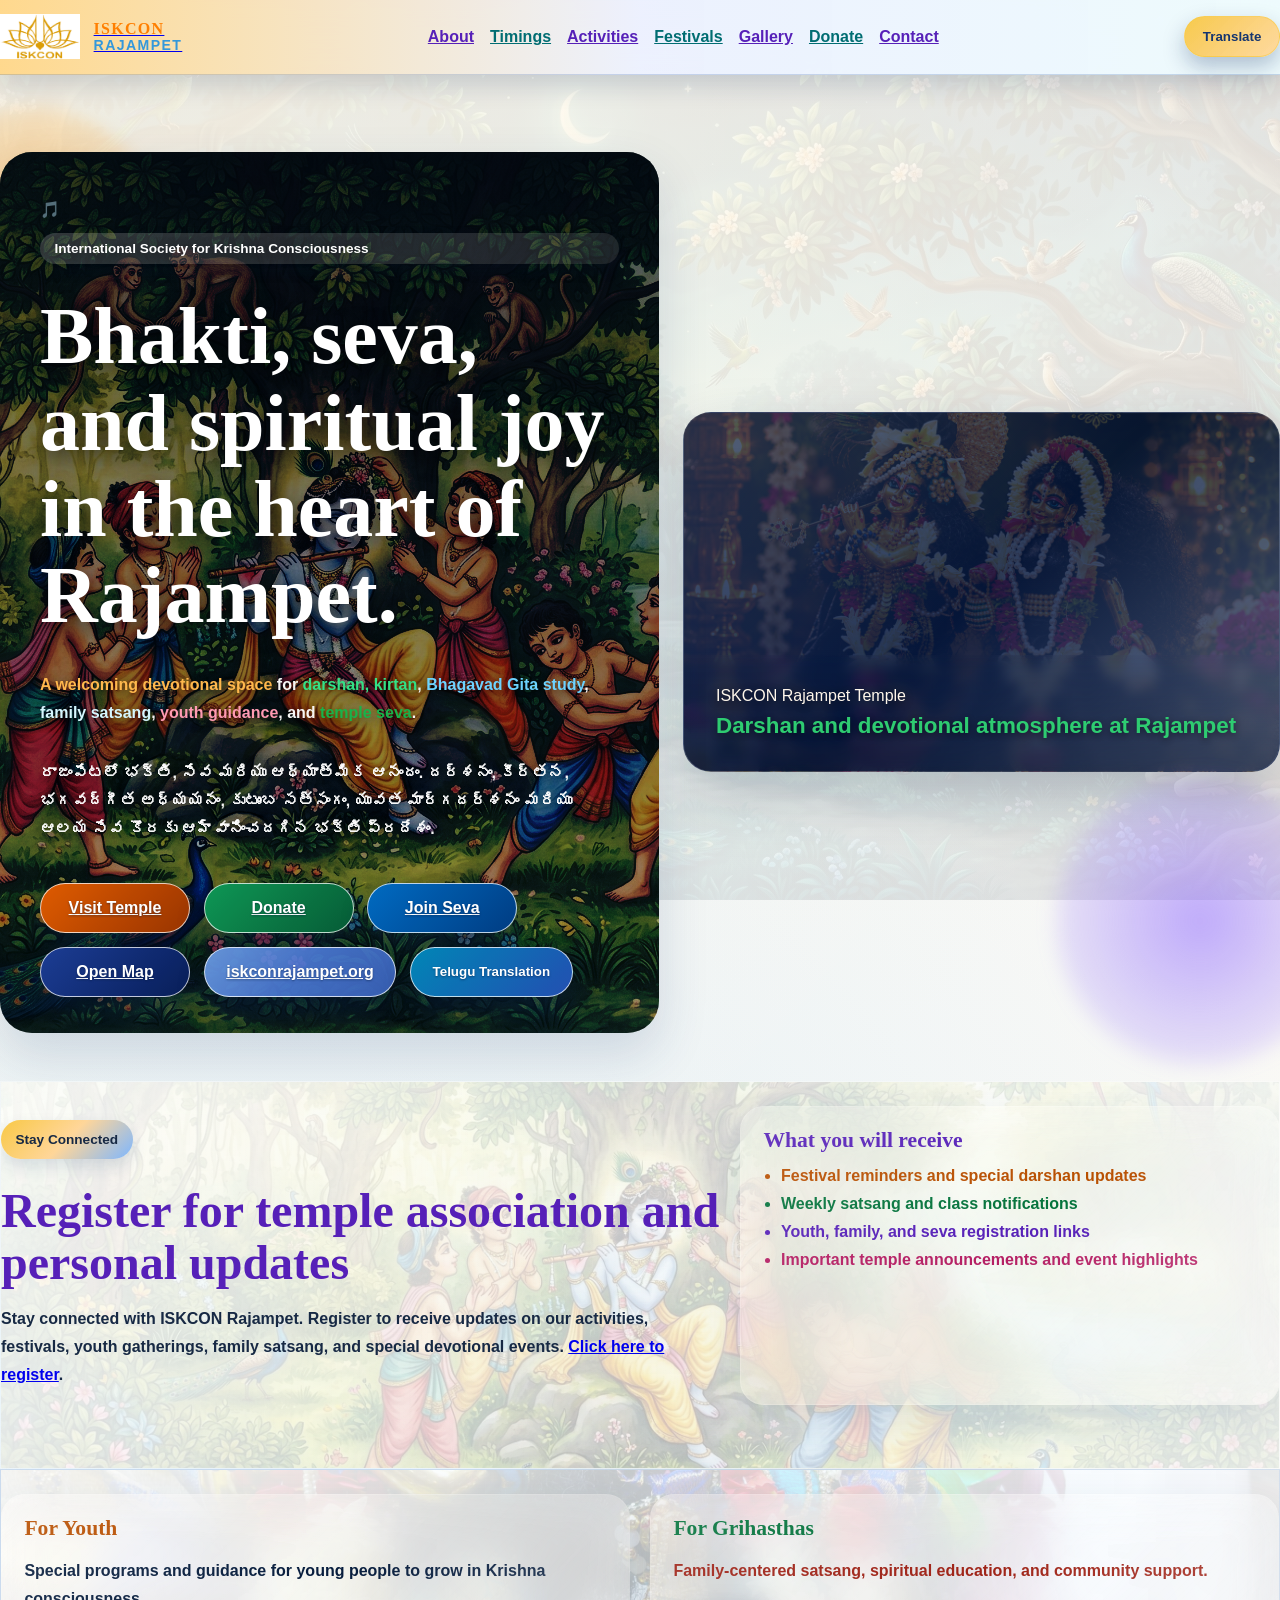
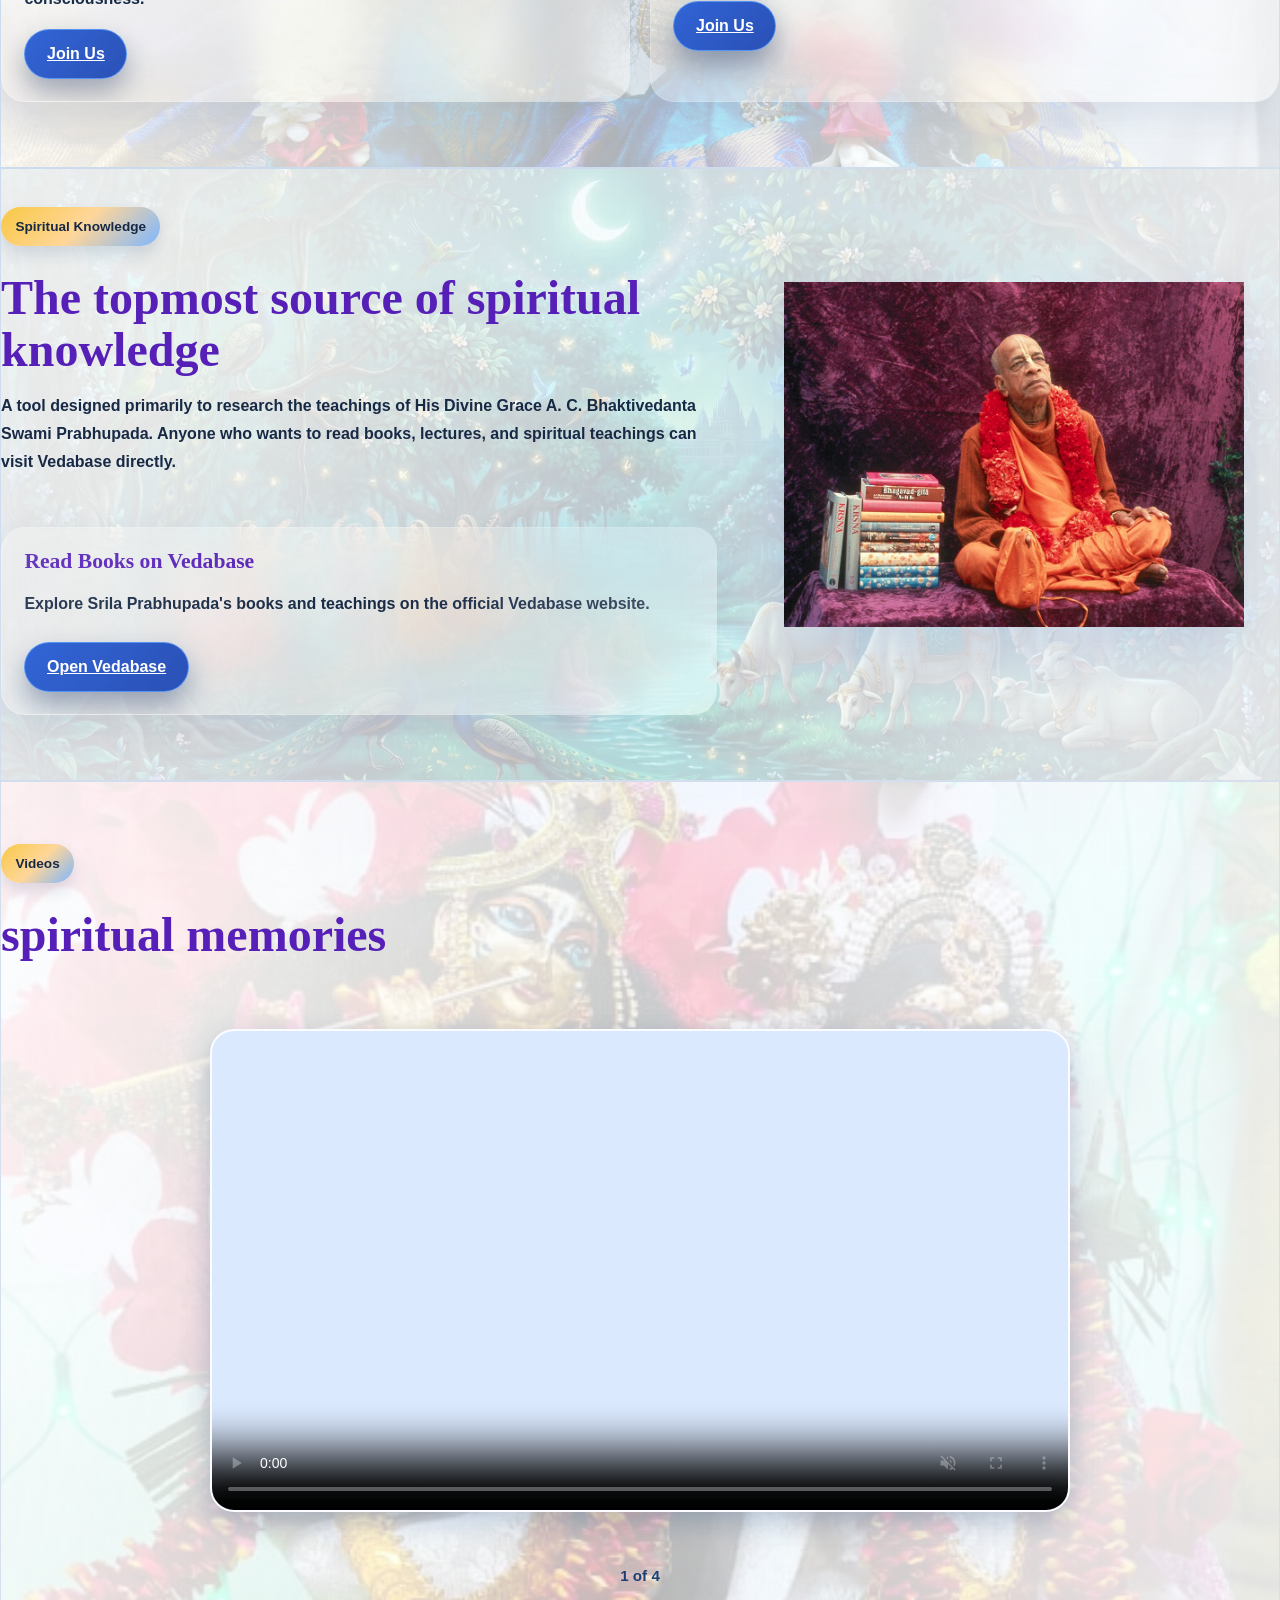
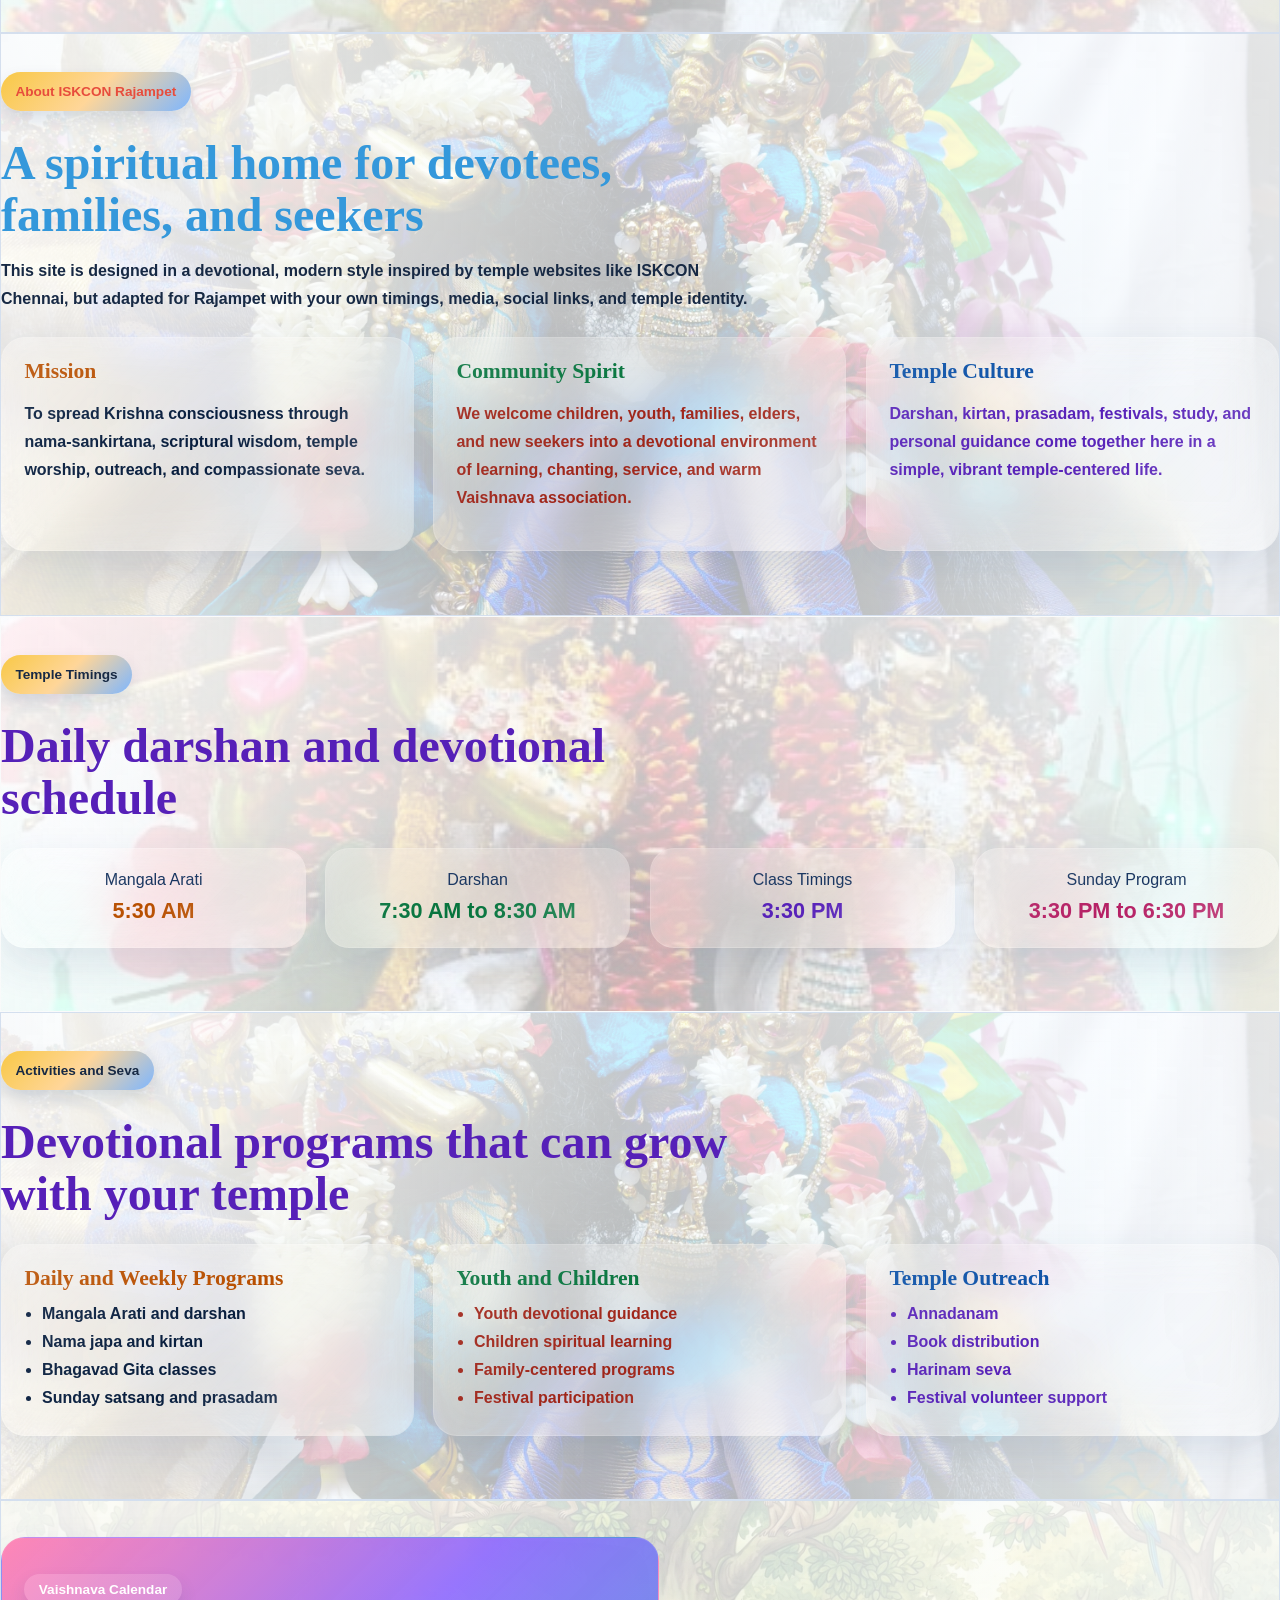
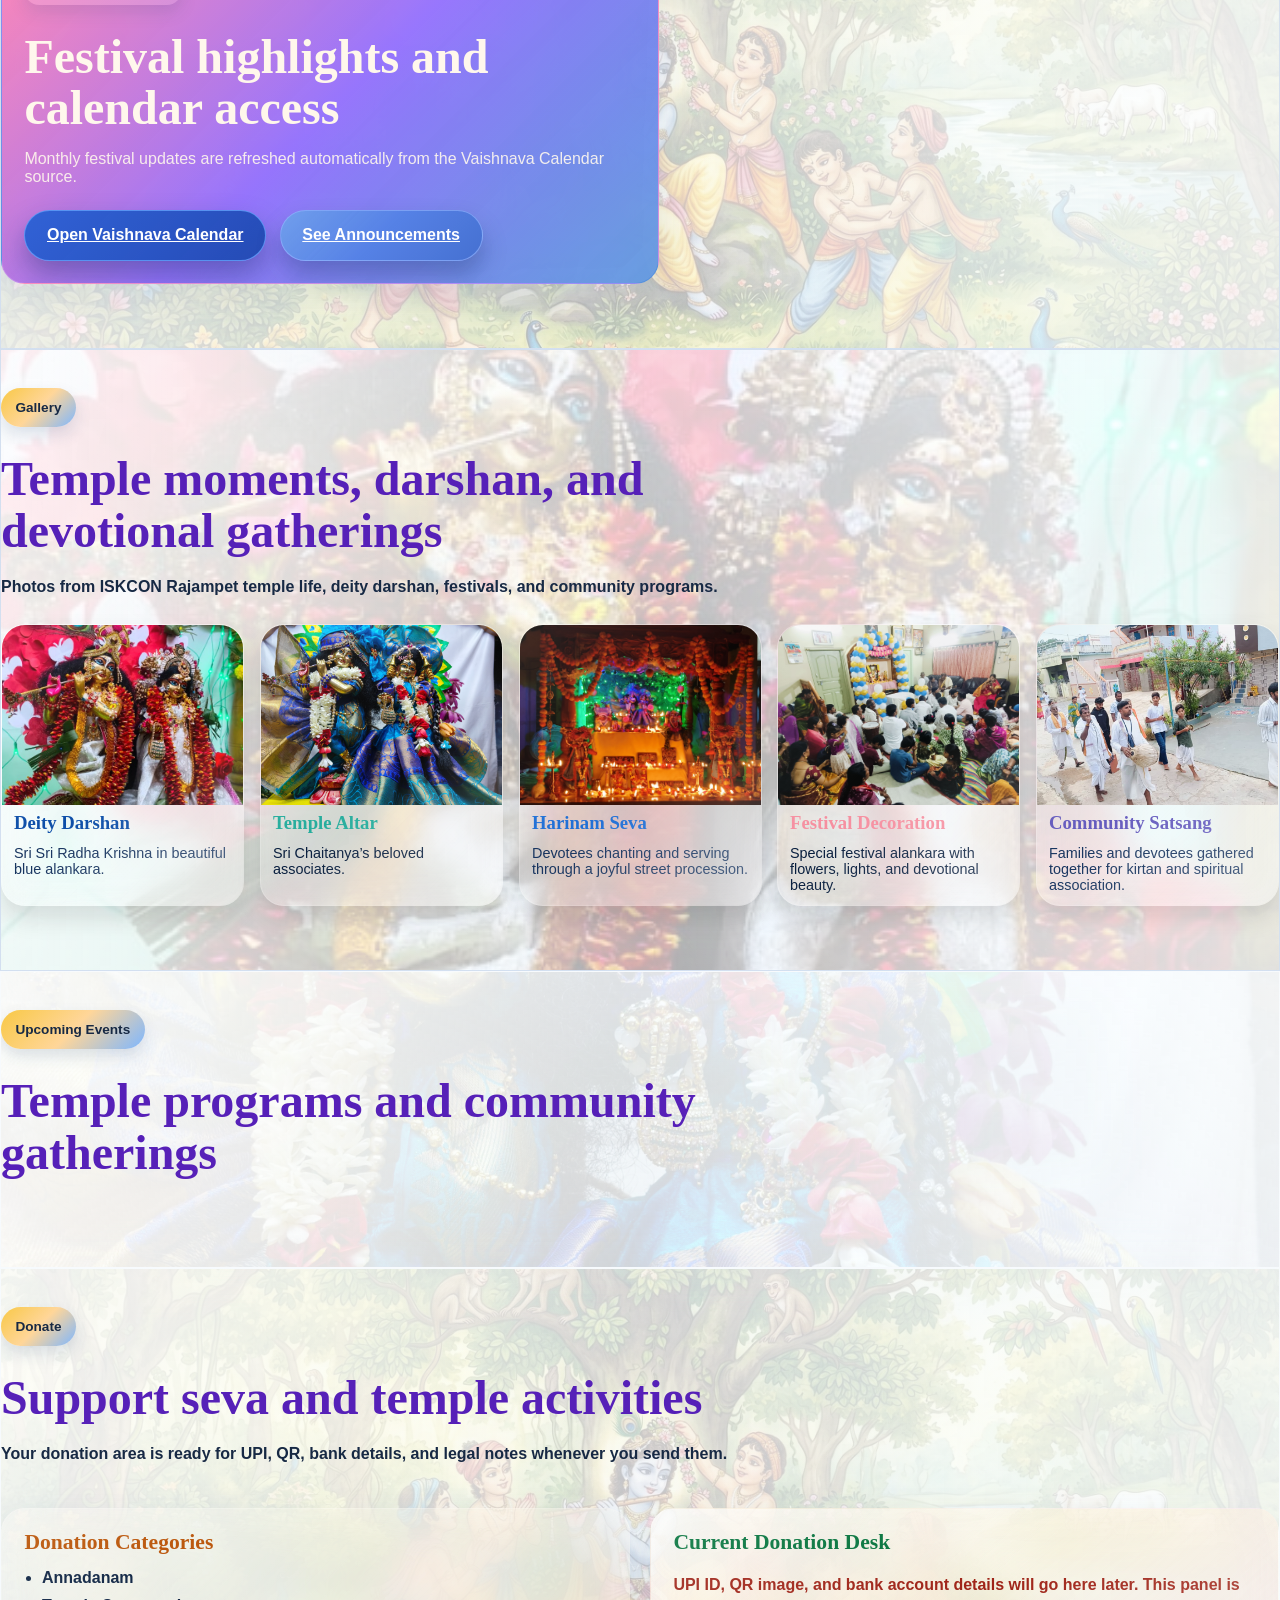
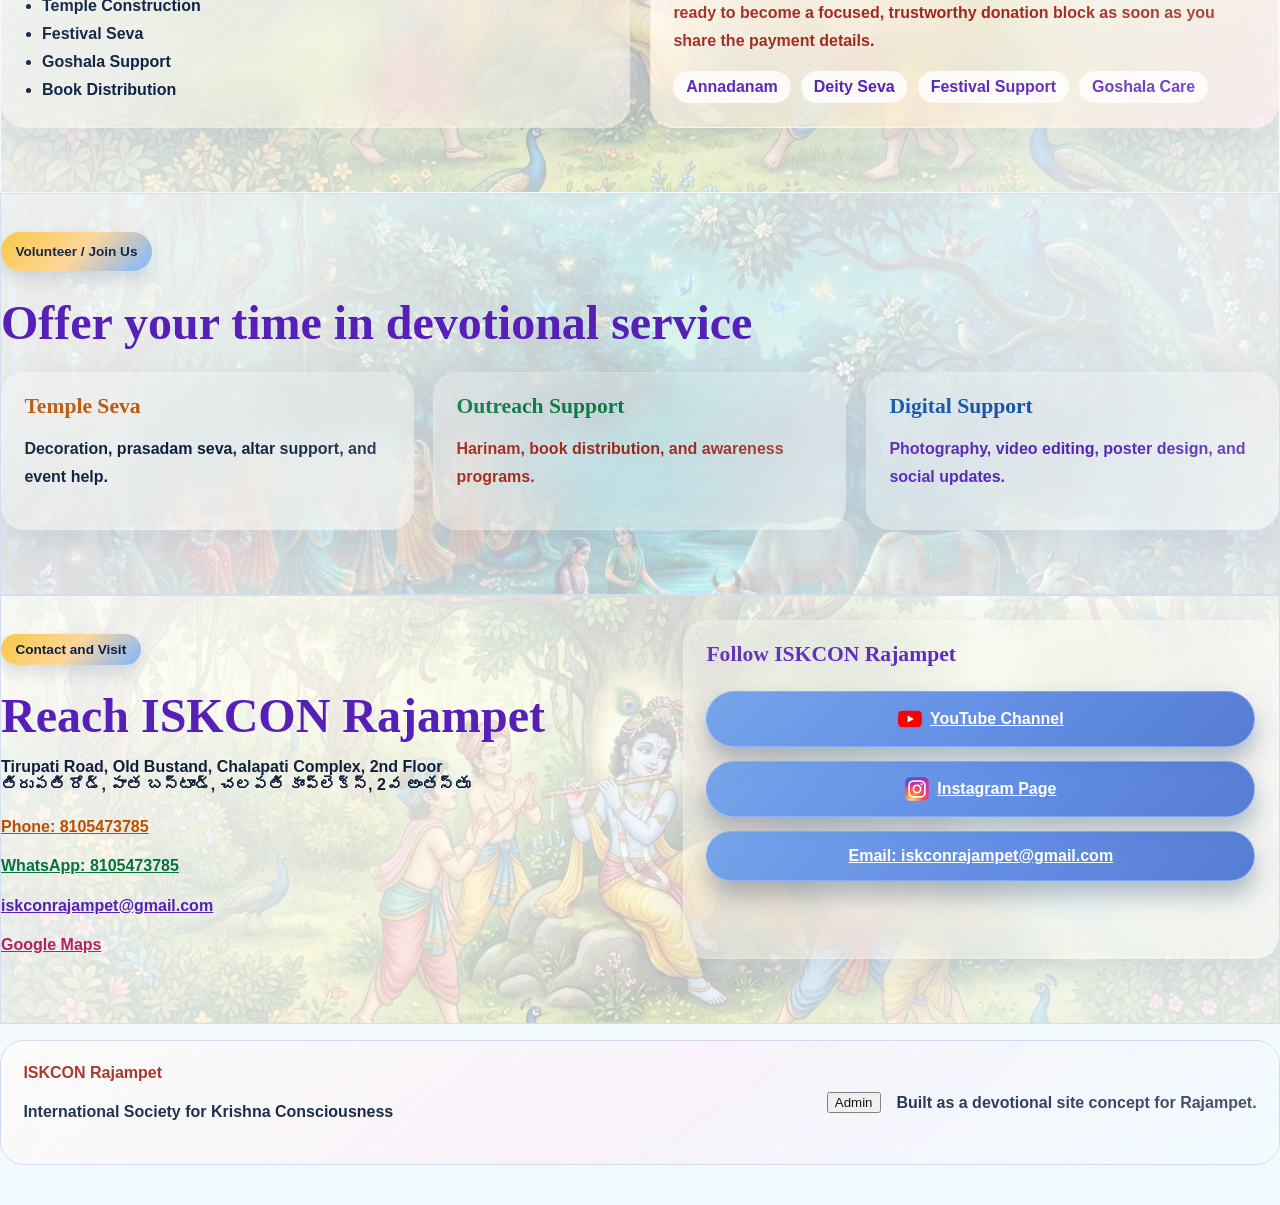
==== main website/index.html @ 334c8426 "Add main website mirror and admin access support" ====
<!DOCTYPE html>
<html lang="en">
  <head>
    <meta charset="UTF-8" />
    <meta name="viewport" content="width=device-width, initial-scale=1.0" />
    <title>ISKCON Rajampet</title>
    <meta
      name="description"
      content="ISKCON Rajampet temple website with timings, activities, festivals, donations, contact information, and Vaishnava Calendar access."
    />
    <link rel="stylesheet" href="assets/css/styles.css?v=20260603-2" />
  </head>
  <body>
    <header class="site-header">
      <div class="container nav-wrap">
        <a class="brand" href="#home" aria-label="ISKCON Rajampet home">
          <img src="assets/images/iskcon-logo.png" alt="ISKCON Rajampet logo" class="brand-logo main-logo" />
          <div class="brand-text">
            <strong class="clr-orange">ISKCON</strong>
            <span class="clr-blue">RAJAMPET</span>
          </div>
        </a>
        <button class="nav-toggle" type="button" data-nav-toggle>Menu</button>
        <nav class="nav-links" data-nav>
          <a href="#about">About</a>
          <a href="#timings">Timings</a>
          <a href="#activities">Activities</a>
          <a href="#festivals">Festivals</a>
          <a href="#gallery">Gallery</a>
          <a href="#donate">Donate</a>
          <a href="#contact">Contact</a>
        </nav>
        <button class="translate-button" type="button" data-translate-te>
          Translate
        </button>
      </div>
    </header>

    <main>
      <section class="hero" id="home">
        <div class="container hero-grid">
          <div class="hero-copy reveal">
            <div class="flute-icon">🎵</div>
            <p class="eyebrow clr-red">International Society for Krishna Consciousness</p>
            <h1 class="color-stack">Bhakti, seva, and spiritual joy in the heart of Rajampet.</h1>
            <p class="lead clr-black">
              <span class="clr-orange">A welcoming devotional space</span> for
              <span class="clr-green">darshan, kirtan</span>,
              <span class="clr-blue">Bhagavad Gita study</span>,
              <span class="clr-navy">family satsang</span>,
              <span class="clr-pink">youth guidance</span>, and
              <span class="clr-darkgreen">temple seva</span>.
            </p>
            <p class="lead telugu clr-rose">
              రాజంపేటలో భక్తి, సేవ మరియు ఆధ్యాత్మిక ఆనందం.
              దర్శనం, కీర్తన, భగవద్గీత అధ్యయనం, కుటుంబ సత్సంగం, యువత మార్గదర్శనం మరియు ఆలయ సేవ కొరకు ఆహ్వానించదగిన భక్తి ప్రదేశం.
            </p>
            <div class="actions">
              <a class="button primary" href="#contact">Visit Temple</a>
              <a class="button secondary" href="#donate">Donate</a>
              <a class="button secondary" href="#volunteer">Join Seva</a>
              <a class="button secondary" href="https://maps.app.goo.gl/GRNGwxrHqW1i2C7k7" target="_blank" rel="noreferrer">Open Map</a>
              <a class="button secondary" href="https://iskconrajampet.org" target="_blank" rel="noreferrer">iskconrajampet.org</a>
              <button class="button secondary translate-hero-button" type="button" data-translate-te>
                Telugu Translation
              </button>
            </div>
          </div>
          <div class="hero-card reveal delay-1">
            <div class="hero-card-inner">
              <span>ISKCON Rajampet Temple</span>
              <strong class="clr-green">Darshan and devotional atmosphere at Rajampet</strong>
            </div>
          </div>
        </div>
      </section>

      <section class="section alt registration-section">
        <div class="container">
          <div class="registration-layout">
            <div class="section-heading reveal">
              <p class="eyebrow">Stay Connected</p>
              <h2>Register for temple association and personal updates</h2>
              <p>
                Stay connected with ISKCON Rajampet. Register to receive updates on our activities, festivals,
                youth gatherings, family satsang, and special devotional events.
                <a href="https://docs.google.com/forms/d/e/1FAIpQLSdWxZJ-g_g_g_g_g_g_g_g_g_g_g_g_g_g_g_g_g_g_g_g/viewform?usp=sf_link" target="_blank" rel="noreferrer">Click here to register</a>.
              </p>
            </div>
            <aside class="registration-panel card reveal delay-1">
              <h3>What you will receive</h3>
              <ul>
                <li>Festival reminders and special darshan updates</li>
                <li>Weekly satsang and class notifications</li>
                <li>Youth, family, and seva registration links</li>
                <li>Important temple announcements and event highlights</li>
              </ul>
            </aside>
          </div>
        </div>
      </section>

      <section class="section">
        <div class="container">
            <div class="cards two">
                <article class="card reveal">
                    <h3>For Youth</h3>
                    <p>Special programs and guidance for young people to grow in Krishna consciousness.</p>
                    <a href="https://docs.google.com/forms/d/e/1FAIpQLSdyNgrSCRxX6-cumrYdwluP10CGBvKU4TMnOJscQjFMb4w7Hg/viewform?usp=publish-editor" target="_blank" class="button primary">Join Us</a>
                </article>
                <article class="card reveal delay-1">
                    <h3>For Grihasthas</h3>
                    <p>Family-centered satsang, spiritual education, and community support.</p>
                    <a href="https://docs.google.com/forms/d/e/1FAIpQLSeoOUCzd02jRL9AIiHttqrHLIoYwqK-Ep0c-cY3yIpdl51WVw/viewform" target="_blank" class="button primary">Join Us</a>
                </article>
            </div>
        </div>
      </section>

      <section class="section scripture-section" id="scriptures">
        <div class="container">
          <div class="scripture-content">
            <div class="scripture-copy">
              <div class="section-intro section-intro-scripture scripture-layout">
                <div class="section-heading reveal">
                  <p class="eyebrow">Spiritual Knowledge</p>
                  <h2>The topmost source of spiritual knowledge</h2>
                  <p>
                    A tool designed primarily to research the teachings of His Divine Grace
                    A. C. Bhaktivedanta Swami Prabhupada. Anyone who wants to read books,
                    lectures, and spiritual teachings can visit Vedabase directly.
                  </p>
                </div>
              </div>

              <article class="card scripture-card reveal delay-1">
                <h3>Read Books on Vedabase</h3>
                <p>
                  Explore Srila Prabhupada's books and teachings on the official Vedabase website.
                </p>
                <div class="actions">
                  <a
                    class="button primary"
                    href="https://vedabase.io/en/"
                    target="_blank"
                    rel="noreferrer"
                  >
                    Open Vedabase
                  </a>
                </div>
              </article>
            </div>

            <div class="scripture-visual reveal delay-1">
              <div class="scripture-image-frame">
                <img
                  src="assets/images/vedabase.webp"
                  alt="Vedabase books and teachings"
                  class="scripture-image"
                />
              </div>
            </div>
          </div>
        </div>
      </section>

      <section class="section" id="video-gallery">
        <div class="container">
          <div class="section-intro section-intro-video">
            <div class="section-heading reveal">
              <p class="eyebrow">Videos</p>
              <h2>spiritual memories</h2>
            </div>
          </div>
          <div class="video-gallery-layout">
            <div class="video-player-container">
              <video id="main-video" controls muted playsinline preload="auto" poster="assets/images/video-poster.jpg">
                <source src="assets/videos/iskcon%201.mp4" type="video/mp4">
                Your browser does not support the video tag.
              </video>
              <div class="video-play-hint">Tap to play</div>
            </div>
            <div class="video-controls">
              <div class="video-dots-container"></div>
              <div class="video-status" id="video-status">1 of 4</div>
            </div>
          </div>
        </div>
      </section>

      <section class="section" id="about">
        <div class="container">
          <div class="section-heading reveal">
            <p class="eyebrow clr-red">About ISKCON Rajampet</p>
            <h2 class="clr-blue">A spiritual home for devotees, families, and seekers</h2>
            <p>
              This site is designed in a devotional, modern style inspired by temple websites like ISKCON Chennai,
              but adapted for Rajampet with your own timings, media, social links, and temple identity.
            </p>
          </div>
          <div class="cards three">
            <article class="card reveal">
              <h3>Mission</h3>
              <p>
                To spread Krishna consciousness through nama-sankirtana, scriptural wisdom, temple worship,
                outreach, and compassionate seva.
              </p>
            </article>
            <article class="card reveal delay-1">
              <h3>Community Spirit</h3>
              <p>
                We welcome children, youth, families, elders, and new seekers into a devotional environment of learning,
                chanting, service, and warm Vaishnava association.
              </p>
            </article>
            <article class="card reveal delay-2">
              <h3>Temple Culture</h3>
              <p>
                Darshan, kirtan, prasadam, festivals, study, and personal guidance come together here in a simple,
                vibrant temple-centered life.
              </p>
            </article>
          </div>
        </div>
      </section>

      <section class="section alt" id="timings">
        <div class="container">
          <div class="section-heading reveal">
            <p class="eyebrow">Temple Timings</p>
            <h2>Daily darshan and devotional schedule</h2>
          </div>
          <div class="cards four">
            <article class="card stat reveal">
              <span>Mangala Arati</span>
              <strong>5:30 AM</strong>
            </article>
            <article class="card stat reveal delay-1">
              <span>Darshan</span>
              <strong>7:30 AM to 8:30 AM</strong>
            </article>
            <article class="card stat reveal delay-2">
              <span>Class Timings</span>
              <strong>3:30 PM</strong>
            </article>
            <article class="card stat reveal delay-3">
              <span>Sunday Program</span>
              <strong>3:30 PM to 6:30 PM</strong>
            </article>
          </div>
        </div>
      </section>

      <section class="section" id="activities">
        <div class="container">
          <div class="section-heading reveal">
            <p class="eyebrow">Activities and Seva</p>
            <h2>Devotional programs that can grow with your temple</h2>
          </div>
          <div class="cards three">
            <article class="card reveal">
              <h3>Daily and Weekly Programs</h3>
              <ul>
                <li>Mangala Arati and darshan</li>
                <li>Nama japa and kirtan</li>
                <li>Bhagavad Gita classes</li>
                <li>Sunday satsang and prasadam</li>
              </ul>
            </article>
            <article class="card reveal delay-1">
              <h3>Youth and Children</h3>
              <ul>
                <li>Youth devotional guidance</li>
                <li>Children spiritual learning</li>
                <li>Family-centered programs</li>
                <li>Festival participation</li>
              </ul>
            </article>
            <article class="card reveal delay-2">
              <h3>Temple Outreach</h3>
              <ul>
                <li>Annadanam</li>
                <li>Book distribution</li>
                <li>Harinam seva</li>
                <li>Festival volunteer support</li>
              </ul>
            </article>
          </div>
        </div>
      </section>

      <section class="section calendar-section" id="festivals">
        <div class="container split">
          <div class="calendar-callout reveal">
            <p class="eyebrow">Vaishnava Calendar</p>
            <h2>Festival highlights and calendar access</h2>
            <p>
              Monthly festival updates are refreshed automatically from the Vaishnava Calendar source.
            </p>
            <div class="actions">
              <a class="button primary" href="https://www.vaisnavacalendar.info/calendar-file-downloads/ics-ical-calendar-files-2026" target="_blank" rel="noreferrer" data-calendar-source>Open Vaishnava Calendar</a>
              <a class="button secondary" href="#announcements">See Announcements</a>
            </div>
          </div>
          <div class="festival-list" data-festival-list></div>
        </div>
      </section>

      <section class="section" id="gallery">
        <div class="container">
          <div class="section-heading reveal">
            <p class="eyebrow">Gallery</p>
            <h2>Temple moments, darshan, and devotional gatherings</h2>
            <p>Photos from ISKCON Rajampet temple life, deity darshan, festivals, and community programs.</p>
          </div>
          <div class="photo-grid" id="gallery-grid">
            <article class="photo-card reveal">
              <img src="assets/images/deity1.jpg.jpeg" alt="Radha Krishna deity darshan at ISKCON Rajampet" />
              <h3 style="color: var(--primary);">Deity Darshan</h3>
              <p style="color: var(--muted);">Sri Sri Radha Krishna in beautiful blue alankara.</p>
            </article>
            <article class="photo-card reveal delay-1">
              <img src="assets/images/temple2.jpg.jpg" alt="Decorated temple altar at ISKCON Rajampet" />
              <h3 style="color: var(--green);">Temple Altar</h3>
              <p style="color: var(--text);">Sri Chaitanya’s beloved associates.</p>
            </article>
            <article class="photo-card reveal delay-2">
              <img src="assets/images/temple1.jpg.jpg" alt="Harinam procession through the streets near the temple" />
              <h3 style="color: var(--blue);">Harinam Seva</h3>
              <p style="color: var(--muted);">Devotees chanting and serving through a joyful street procession.</p>
            </article>
            <article class="photo-card reveal delay-3">
              <img src="assets/images/festival1.jpg.jpeg" alt="Festival deity decoration at ISKCON Rajampet" />
              <h3 style="color: var(--pink);">Festival Decoration</h3>
              <p style="color: var(--text);">Special festival alankara with flowers, lights, and devotional beauty.</p>
            </article>
            <article class="photo-card reveal delay-4">
              <img src="assets/images/festival2.jpg.jpeg" alt="Devotional gathering and satsang program at ISKCON Rajampet" />
              <h3 style="color: var(--purple);">Community Satsang</h3>
              <p style="color: var(--muted);">Families and devotees gathered together for kirtan and spiritual association.</p>
            </article>
          </div>
        </div>
      </section>

      <section class="section alt" id="events">
        <div class="container">
          <div class="section-heading reveal">
            <p class="eyebrow">Upcoming Events</p>
            <h2>Temple programs and community gatherings</h2>
          </div>
          <div class="cards three" id="events-list"></div>
        </div>
      </section>

      <section class="section alt" id="donate">
        <div class="container">
          <div class="section-intro section-intro-donate">
            <div class="section-heading reveal">
              <p class="eyebrow">Donate</p>
              <h2>Support seva and temple activities</h2>
              <p>Your donation area is ready for UPI, QR, bank details, and legal notes whenever you send them.</p>
            </div>
          </div>
          <div class="cards two">
            <article class="card reveal">
              <h3>Donation Categories</h3>
              <ul>
                <li>Annadanam</li>
                <li>Temple Construction</li>
                <li>Festival Seva</li>
                <li>Goshala Support</li>
                <li>Book Distribution</li>
              </ul>
            </article>
            <article class="card donation-feature reveal delay-1">
              <h3>Current Donation Desk</h3>
              <p>
                UPI ID, QR image, and bank account details will go here later. This panel is ready to become a focused,
                trustworthy donation block as soon as you share the payment details.
              </p>
              <div class="donation-tags">
                <span>Annadanam</span>
                <span>Deity Seva</span>
                <span>Festival Support</span>
                <span>Goshala Care</span>
              </div>
            </article>
          </div>
        </div>
      </section>

      <section class="section" id="volunteer">
        <div class="container">
          <div class="section-heading reveal">
            <p class="eyebrow">Volunteer / Join Us</p>
            <h2>Offer your time in devotional service</h2>
          </div>
          <div class="cards three">
            <article class="card reveal">
              <h3>Temple Seva</h3>
              <p>Decoration, prasadam seva, altar support, and event help.</p>
            </article>
            <article class="card reveal delay-1">
              <h3>Outreach Support</h3>
              <p>Harinam, book distribution, and awareness programs.</p>
            </article>
            <article class="card reveal delay-2">
              <h3>Digital Support</h3>
              <p>Photography, video editing, poster design, and social updates.</p>
            </article>
          </div>
        </div>
      </section>

      <!-- Upcoming event section removed as requested -->

      <section class="section contact-section" id="contact">
        <div class="container split contact-grid">
          <div class="reveal">
            <p class="eyebrow">Contact and Visit</p>
            <h2>Reach ISKCON Rajampet</h2>
            <p>
              <strong>Tirupati Road, Old Bustand, Chalapati Complex, 2nd Floor</strong><br />
              <strong>తిరుపతి రోడ్, పాత బస్టాండ్, చలపతి కాంప్లెక్స్, 2వ అంతస్తు</strong>
            </p>
            <div class="contact-list">
              <a href="tel:8105473785"><strong>Phone: 8105473785</strong></a>
              <a href="https://wa.me/918105473785" target="_blank" rel="noreferrer"><strong>WhatsApp: 8105473785</strong></a>
              <a href="mailto:iskconrajampet@gmail.com"><strong>iskconrajampet@gmail.com</strong></a>
              <a href="https://maps.app.goo.gl/GRNGwxrHqW1i2C7k7" target="_blank" rel="noreferrer"><strong>Google Maps</strong></a>
            </div>
          </div>
          <div class="card social-card reveal delay-1">
            <h3>Follow ISKCON Rajampet</h3>
            <div class="actions stacked">
              <a class="button secondary" href="https://youtube.com/@iskconrajampet?si=tsA4ptAwf8HAzk5S" target="_blank" rel="noreferrer"><img src="assets/images/youtube-logo.svg" alt="YouTube" class="social-icon">YouTube Channel</a>
              <a class="button secondary" href="https://www.instagram.com/iskconrajampet?utm_source=ig_web_button_share_sheet&amp;igsh=ZDNlZDc0MzIxNw==" target="_blank" rel="noreferrer"><img src="assets/images/instagram-logo.svg" alt="Instagram" class="social-icon">Instagram Page</a>
              <a class="button secondary" href="mailto:iskconrajampet@gmail.com">Email: iskconrajampet@gmail.com</a>
            </div>
          </div>
        </div>
      </section>
    </main>

    <footer class="site-footer">
      <div class="container footer-wrap">
        <div>
          <strong>ISKCON Rajampet</strong>
          <p>International Society for Krishna Consciousness</p>
        </div>
        <div class="footer-actions">
          <button id="admin-button" class="footer-admin-button" type="button" aria-label="Admin access">Admin</button>
          <p>Built as a devotional site concept for Rajampet. <span data-year></span></p>
        </div>
      </div>
    </footer>

    <audio id="spiritual-audio" autoplay loop preload="auto">
      <source src="audio/CD_02-4__Hare_Krsna_Maha_Mantra.mp3" type="audio/mpeg" />
    </audio>

    <script src="assets/js/main.js?v=20260528-2" type="module"></script>
    <script src="assets/js/admin-content.js" type="module"></script>
    <script src="assets/js/footer-admin.js"></script>
  </body>
</html>
---- main website/assets/css/styles.css ----
:root {
  --bg: #f5fbff;
  --surface: rgba(255, 255, 255, 0.66);
  --surface-strong: rgba(255, 255, 255, 0.74);
  --text: #071d3d;
  --muted: #17345f;
  --primary: #0d4ea8;
  --primary-dark: #072f70;
  --gold: #f8c845;
  --green: #26ad9d;
  --purple: #655bbe;
  --pink: #f68fa0;
  --blue: #1f6fd6;
  --border: rgba(13, 78, 168, 0.16);
  --shadow: 0 16px 40px rgba(31, 64, 116, 0.12);
  --radius: 24px;
  --content: 1180px;
  --text-orange: #b84f00;
  --text-green: #04733c;
  --text-red: #9f2418;
  --text-blue: #064da5;
  --text-navy: #071d3d;
  --text-pink: #b51f64;
  --text-purple: #5620b8;
  --text-teal: #006d72;
  --sunrise: #7db6ff;
  --lotus: #6fa8ff;
  --sky: #0a99ff;
  --lime: #7be495;
  --violet: #8f6bff;
  --amber: #ffd166;
  --vrindavan-night: url("../images/deity1.jpg.jpeg");
  --vrindavan-river: url("../images/krsna with gopas.jpg");
  --vrindavan-rasika: url("../images/cows and gopis.jpg");
  --vrindavan-day: url("../images/temple2.jpg.jpg");
  --vrindavan-forest: url("../images/cows and peacocks.jpg");
  --bg-lotus: url("../images/cows and gopis.jpg");
  --bg-feather: url("../images/cows and peacocks.jpg");
  --bg-krishna: url("../images/krsna with gopas.jpg");
  --bg-peacock: url("../images/night theme.jpg");
  --bg-monkeys: url("../images/temple1.jpg.jpg");
}

* {
  box-sizing: border-box;
}

html {
  scroll-behavior: smooth;
}

body {
  position: relative;
  margin: 0;
  color: #10203f;
  font-family: "Segoe UI", Tahoma, Geneva, Verdana, sans-serif;
  background:
    radial-gradient(circle at top left, rgba(255, 247, 225, 0.48), transparent 18%),
    radial-gradient(circle at 20% 20%, rgba(142, 204, 255, 0.26), transparent 20%),
    linear-gradient(180deg, rgba(255, 250, 242, 0.88), rgba(241, 249, 255, 0.92)),
    var(--bg-krishna) 68% 20% / 40% no-repeat,
    var(--bg-feather) 16% 72% / 28% no-repeat,
    var(--bg-lotus) 82% 78% / 24% no-repeat,
    var(--bg-peacock) center top / cover fixed no-repeat;
  background-color: #f4f9ff;
  animation: pageGlow 18s ease-in-out infinite alternate;
}

.site-header {
  position: sticky;
  top: 0;
  z-index: 100;
  backdrop-filter: blur(16px);
  background: linear-gradient(90deg, rgba(255, 215, 138, 0.96), rgba(236, 241, 255, 0.96), rgba(238, 252, 255, 0.94));
  border-bottom: 1px solid rgba(53, 96, 169, 0.22);
  box-shadow: 0 10px 24px rgba(11, 38, 89, 0.16);
}

.site-header .brand-text strong,
.site-header .brand-text span {
  font-weight: 900;
}

.nav-links a {
  color: var(--text-navy);
}

.nav-links a:hover,
.nav-links a:focus-visible {
  color: var(--text-orange);
}


.nav-wrap {
  display: flex;
  align-items: center;
  justify-content: space-between;
  gap: 1rem;
  padding: 0.9rem 0;
}

.translate-button {
  border: 1px solid rgba(248, 201, 62, 0.55);
  border-radius: 999px;
  padding: 0.75rem 1.1rem;
  background: linear-gradient(135deg, rgba(248, 200, 69, 0.96), rgba(255, 214, 153, 0.92));
  color: #15356f;
  font-weight: 800;
  cursor: pointer;
  box-shadow: 0 10px 22px rgba(11, 38, 89, 0.28);
  transition: transform 180ms ease, box-shadow 180ms ease;
}

.translate-button:hover,
.translate-button:focus-visible {
  transform: translateY(-2px);
  box-shadow: 0 14px 28px rgba(11, 38, 89, 0.36);
}

.translate-hero-button {
  border: 0;
  cursor: pointer;
}

.brand {
  display: flex;
  align-items: center;
  gap: 0.85rem;
}

.brand-logo {
  width: 100px;
  height: 100px;
  object-fit: contain;
  animation: logoFloat 5s ease-in-out infinite;
}

.social-icon {
  width: 24px;
  height: 24px;
  margin-right: 8px;
  vertical-align: middle;
}

.clr-orange { color: #ff7f00 !important; }
.clr-green { color: #2ecc71 !important; }
.clr-red { color: #e74c3c !important; }
.clr-blue { color: #3498db !important; }
.clr-navy { color: #2c3e50 !important; }
.clr-pink { color: #ff6b81 !important; }
.clr-black { color: #122b3b !important; }
.clr-rose { color: #be5a7b !important; }
.clr-darkgreen { color: #096a3f !important; }

/* alternate row style for mixed text color usage */
.color-stack span:nth-child(1) { color: #ff7f00; }
.color-stack span:nth-child(2) { color: #2ecc71; }
.color-stack span:nth-child(3) { color: #e74c3c; }
.color-stack span:nth-child(4) { color: #3498db; }
.color-stack span:nth-child(5) { color: #2c3e50; }
.color-stack span:nth-child(6) { color: #ff6b81; }
.color-stack span:nth-child(7) { color: #122b3b; }
.color-stack span:nth-child(8) { color: #be5a7b; }
.color-stack span:nth-child(9) { color: #096a3f; }

.brand-text {
  display: flex;
  flex-direction: column;
  align-items: flex-start;
  line-height: 1.05;
}

.brand-text strong,
.brand-text span {
  display: block;
}

.brand-text strong {
  font-family: Georgia, "Times New Roman", serif;
  font-size: 1.05rem;
  font-weight: 900;
  letter-spacing: 0.08em;
}

.brand-text span {
  font-size: 0.88rem;
  color: var(--muted);
  font-weight: 900;
  letter-spacing: 0.1em;
}

.brand strong {
  font-family: Georgia, "Times New Roman", serif;
  letter-spacing: 0.08em;
  font-size: 1rem;
}

.brand span,
.nav-links a,
.section-heading p,
.lead,
.card p,
.card li,
.contact-list a,
.site-footer p {
  color: var(--muted);
}

.nav-toggle {
  display: none;
  border: 0;
  border-radius: 999px;
  padding: 0.7rem 1rem;
  background: var(--primary);
  color: white;
  font-weight: 700;
}

.nav-links {
  display: flex;
  gap: 1rem;
  align-items: center;
  flex-wrap: wrap;
}

.nav-links a {
  font-weight: 800;
  position: relative;
  transition: transform 180ms ease, color 180ms ease;
}

.nav-links a::after {
  content: "";
  position: absolute;
  left: 0;
  bottom: -0.35rem;
  width: 100%;
  height: 3px;
  border-radius: 999px;
  background: linear-gradient(90deg, var(--sunrise), var(--lotus), var(--sky));
  transform: scaleX(0);
  transform-origin: left center;
  transition: transform 220ms ease;
}

.nav-links a:hover::after,
.nav-links a:focus-visible::after {
  transform: scaleX(1);
}

.hero {
  padding: 4.8rem 0 3rem;
  position: relative;
  overflow: hidden;
}

.hero::before {
  content: "";
  position: absolute;
  inset: 2rem auto auto -6rem;
  width: 16rem;
  height: 16rem;
  border-radius: 50%;
  background: radial-gradient(circle, rgba(255, 179, 71, 0.65), rgba(255, 179, 71, 0));
  filter: blur(8px);
  animation: driftBlob 18s ease-in-out infinite;
  pointer-events: none;
}

.hero::after {
  content: "";
  position: absolute;
  right: -4rem;
  bottom: 1rem;
  width: 18rem;
  height: 18rem;
  border-radius: 50%;
  background: radial-gradient(circle, rgba(143, 107, 255, 0.55), rgba(143, 107, 255, 0));
  filter: blur(10px);
  animation: driftBlobReverse 20s ease-in-out infinite;
  pointer-events: none;
}

.hero-grid,
.split {
  display: grid;
  grid-template-columns: 1.05fr 0.95fr;
  gap: 1.5rem;
  align-items: center;
}

.hero-grid {
  position: relative;
}

.hero-copy {
  position: relative;
  z-index: 2;
  min-height: 620px;
  padding: 3rem 2.5rem 2.25rem;
  display: flex;
  flex-direction: column;
  justify-content: flex-start;
  border-radius: 32px;
  overflow: hidden;
  background:
    linear-gradient(180deg, rgba(6, 20, 44, 0.92), rgba(7, 28, 62, 0.88)),
    var(--vrindavan-river) center/cover no-repeat;
  background-blend-mode: overlay, normal;
  color: #fdfcff;
  box-shadow: 0 22px 50px rgba(31, 64, 116, 0.16);
}

.hero-copy::before {
  content: "";
  position: absolute;
  inset: 0;
  /* stronger dark overlay to improve text contrast over busy deity image */
  background:
    linear-gradient(180deg, rgba(2,8,18,0.62), rgba(2,8,18,0.36)),
    radial-gradient(circle at top, rgba(0,0,0,0.18), transparent 46%);
  pointer-events: none;
  z-index: 0;
}

.hero-copy > * {
  position: relative;
  z-index: 1;
}

/* Brighten hero text and accent colors for improved contrast over deity image */
.hero-copy h1,
.hero-copy h2,
.hero-copy .hero-title {
  color: #ffffff !important;
  text-shadow: 0 6px 22px rgba(0,0,0,0.72) !important;
}

.hero-copy .lead,
.hero-copy .telugu,
.hero-copy p {
  color: rgba(255,255,255,0.96) !important;
  font-weight: 800;
  text-shadow: 0 3px 12px rgba(0,0,0,0.6);
}

.hero-copy .eyebrow {
  background: linear-gradient(135deg, rgba(255,255,255,0.06), rgba(255,255,255,0.02));
  color: #ffffff !important;
  box-shadow: 0 6px 14px rgba(3,12,30,0.35);
}

/* Make colored spans more vivid against dark image */
.hero-copy .clr-orange { color: #ffb84d !important; }
.hero-copy .clr-green  { color: #33e186 !important; }
.hero-copy .clr-blue   { color: #6dd3ff !important; }
.hero-copy .clr-navy   { color: #d6f7ff !important; }
.hero-copy .clr-pink   { color: #ff9bb3 !important; }
.hero-copy .clr-darkgreen { color: #19b24a !important; }


.hero-copy h1,
.hero-copy .lead,
.hero-copy .telugu,
.hero-copy .eyebrow {
  color: #f9fbff;
}

.hero-copy .eyebrow {
  background: linear-gradient(135deg, rgba(255, 255, 255, 0.18), rgba(255, 255, 255, 0.10));
  color: #fffefa;
  box-shadow: 0 6px 14px rgba(12, 25, 55, 0.18);
}

.eyebrow {
  display: inline-flex;
  padding: 0.5rem 0.9rem;
  border-radius: 999px;
  background: linear-gradient(135deg, #f8c845, #ffd699, #7db6ff);
  color: #0f1f45;
  font-size: 0.85rem;
  font-weight: 700;
  box-shadow: 0 8px 16px rgba(31, 64, 116, 0.15);
  animation: shimmer 5.5s linear infinite;
}

h1,
h2,
h3 {
  font-family: Georgia, "Times New Roman", serif;
  line-height: 1.08;
}

h1 {
  font-size: clamp(2.7rem, 7vw, 5rem);
  margin: 1rem 0;
  color: var(--text-navy);
  font-weight: 900;
  text-shadow: 0 2px 8px rgba(15, 31, 69, 0.15);
}

h2 {
  font-size: clamp(2rem, 5vw, 3rem);
  margin: 0.75rem 0;
  color: var(--primary-dark);
  font-weight: 900;
}

h3 {
  color: var(--primary);
  font-weight: 800;
}

.site-header .brand-text strong {
  color: var(--text-red);
}

.site-header .brand-text span {
  color: var(--text-blue);
}

.nav-links a:nth-child(odd) {
  color: var(--text-purple);
}

.nav-links a:nth-child(even) {
  color: var(--text-teal);
}

.section-heading h2,
.card h3,
.contact-grid h2,
.social-card h3,
.festival-item h3 {
  color: var(--text-purple);
}

.section-heading p,
.lead,
.card p,
.card li,
.contact-list a,
.site-footer p,
.festival-item p {
  color: #0f203f;
  font-weight: 700;
}

.section-heading p {
  color: #172944;
}

.card p,
.calendar-callout p,
.festival-item p {
  color: #172944;
}

.card li:nth-child(4n + 1),
.contact-list a:nth-child(4n + 1),
.festival-item p:nth-of-type(4n + 1) {
  color: var(--text-orange);
}

.card li:nth-child(4n + 2),
.contact-list a:nth-child(4n + 2) {
  color: var(--text-green);
}

.card li:nth-child(4n + 3),
.contact-list a:nth-child(4n + 3) {
  color: var(--text-purple);
}

.card li:nth-child(4n),
.contact-list a:nth-child(4n) {
  color: var(--text-pink);
}

.cards .card:nth-child(4n + 1) h3,
.photo-card:nth-child(4n + 1) h3,
.festival-item:nth-child(4n + 1) h3 {
  color: var(--text-orange);
}

.cards .card:nth-child(4n + 2) h3,
.photo-card:nth-child(4n + 2) h3,
.festival-item:nth-child(4n + 2) h3 {
  color: var(--text-green);
}

.cards .card:nth-child(4n + 3) h3,
.photo-card:nth-child(4n + 3) h3,
.festival-item:nth-child(4n + 3) h3 {
  color: var(--text-blue);
}

.cards .card:nth-child(4n) h3,
.photo-card:nth-child(4n) h3,
.festival-item:nth-child(4n) h3 {
  color: var(--text-pink);
}

.cards .card:nth-child(4n + 1) p,
.cards .card:nth-child(4n + 1) li,
.photo-card:nth-child(4n + 1) p {
  color: var(--text-navy);
}

.cards .card:nth-child(4n + 2) p,
.cards .card:nth-child(4n + 2) li,
.photo-card:nth-child(4n + 2) p {
  color: var(--text-red);
}

.cards .card:nth-child(4n + 3) p,
.cards .card:nth-child(4n + 3) li,
.photo-card:nth-child(4n + 3) p {
  color: var(--text-purple);
}

.cards .card:nth-child(4n) p,
.cards .card:nth-child(4n) li,
.photo-card:nth-child(4n) p {
  color: var(--text-teal);
}

.stat span {
  color: var(--text-blue);
}

.stat strong {
  color: var(--text-red);
}

.cards .stat:nth-child(4n + 1) strong {
  color: var(--text-orange);
}

.cards .stat:nth-child(4n + 2) strong {
  color: var(--text-green);
}

.cards .stat:nth-child(4n + 3) strong {
  color: var(--text-purple);
}

.cards .stat:nth-child(4n) strong {
  color: var(--text-pink);
}

.site-footer strong {
  color: var(--text-red);
}

.calendar-callout h2,
.calendar-callout h3,
.calendar-callout p,
.calendar-callout .eyebrow {
  color: #fff7eb;
}

.lead,
.section-heading p,
.card p,
.card li,
.contact-list a,
.site-footer p {
  line-height: 1.75;
}

.actions {
  display: flex;
  flex-wrap: wrap;
  gap: 0.85rem;
  margin-top: 1.5rem;
}

.actions.stacked {
  flex-direction: column;
}

.button {
  display: inline-flex;
  align-items: center;
  justify-content: center;
  padding: 0.95rem 1.35rem;
  border-radius: 999px;
  font-weight: 700;
  transition: transform 180ms ease, box-shadow 180ms ease, filter 180ms ease;
  position: relative;
  overflow: hidden;
}

.button:hover,
.button:focus-visible,
.nav-links a:hover,
.nav-links a:focus-visible {
  transform: translateY(-2px);
}

.button::after {
  content: "";
  position: absolute;
  inset: 0;
  background: linear-gradient(120deg, transparent 20%, rgba(255, 255, 255, 0.5) 50%, transparent 80%);
  transform: translateX(-130%);
  transition: transform 380ms ease;
}

.button:hover::after,
.button:focus-visible::after {
  transform: translateX(130%);
}

.button.primary {
  background: linear-gradient(135deg, rgba(46, 98, 214, 0.98), rgba(34, 74, 179, 0.96));
  color: white;
  box-shadow: 0 14px 28px rgba(12, 36, 89, 0.36);
  border: 1px solid rgba(93, 153, 245, 0.9);
}

.button.primary:hover,
.button.primary:focus-visible {
  background: linear-gradient(145deg, rgba(90, 146, 226, 0.98), rgba(52, 118, 202, 0.98));
  box-shadow: 0 16px 32px rgba(12, 36, 89, 0.52);
}

.button.secondary {
  background: linear-gradient(135deg, rgba(111, 161, 235, 0.95), rgba(80, 129, 228, 0.88), rgba(63, 108, 205, 0.88));
  border: 1px solid rgba(148, 182, 255, 0.65);
  color: white;
  box-shadow: 0 14px 24px rgba(7, 44, 88, 0.30);
}

.button.secondary:hover,
.button.secondary:focus-visible {
  background: linear-gradient(145deg, rgba(41, 154, 229, 1), rgba(97, 157, 234, 0.95));
  box-shadow: 0 16px 30px rgba(23, 76, 121, 0.45);
}

.hero .actions .button {
  min-width: 150px;
  color: #ffffff !important;
  font-weight: 900;
  text-shadow: 0 1px 2px rgba(8, 28, 64, 0.5);
  border: 1px solid rgba(255, 255, 255, 0.74);
  box-shadow:
    0 16px 26px rgba(7, 33, 74, 0.38),
    inset 0 0 0 999px rgba(0, 0, 0, 0.04);
}

.hero .actions .button.primary {
  background: linear-gradient(135deg, #e85f00, #9f3600);
}

.hero .actions .button:nth-child(2) {
  background: linear-gradient(135deg, #0f9d58, #065f38);
}

.hero .actions .button:nth-child(3) {
  background: linear-gradient(135deg, #006fc9, #003f88);
}

.hero .actions .button:nth-child(4) {
  background: linear-gradient(135deg, #1d3f9a, #081f5c);
}

.hero .actions .translate-hero-button {
  background: linear-gradient(135deg, #008bbd, #2452b8);
}

.hero .actions .button:hover,
.hero .actions .button:focus-visible {
  filter: saturate(1.08) brightness(1.05);
}



.hero-card,
.card,
.calendar-callout {
  border-radius: var(--radius);
  border: 1px solid rgba(255, 255, 255, 0.18);
  background: rgba(255, 255, 255, 0.18);
  backdrop-filter: blur(20px) saturate(1.14);
  box-shadow: var(--shadow);
  position: relative;
  overflow: hidden;
}

.hero-card::before,
.card::before,
.calendar-callout::before,
.photo-card::before,
.festival-item::before,
.footer-wrap::before {
  content: "";
  position: absolute;
  inset: 0;
  background: linear-gradient(135deg, rgba(255, 255, 255, 0.12), rgba(255, 255, 255, 0), rgba(255, 255, 255, 0.28));
  pointer-events: none;
}

.hero-card {
  min-height: 360px;
  max-height: 460px;
  overflow: hidden;
  background:
    linear-gradient(180deg, rgba(6, 24, 58, 0.78), rgba(6, 26, 70, 0.92)),
    url("../images/main deity.png") center/cover no-repeat;
  display: grid;
  align-items: end;
  animation: floatCard 8s ease-in-out infinite;
}

.hero-card {
  border-radius: 28px;
  box-shadow: 0 26px 60px rgba(6, 30, 70, 0.22);
  background-size: cover;
  background-position: center center;
}

.hero-card-inner {
  padding: 2rem;
  color: #fff7eb;
  background: linear-gradient(180deg, rgba(4, 10, 20, 0.02), rgba(4, 10, 20, 0.28));
  text-shadow: 0 2px 8px rgba(0, 0, 0, 0.48);
  backdrop-filter: blur(6px) saturate(1.05);
}

.hero-card span {
  display: block;
  margin-bottom: 0.5rem;
}

.hero-card strong {
  font-size: 1.4rem;
  color: #20c06a;
  text-shadow: 0 2px 6px rgba(0,0,0,0.45);
}

.section {
  padding: 1.5rem 0 4rem;
  position: relative;
  overflow: hidden;
  background: rgba(255, 255, 255, 0.42);
  border: 1px solid rgba(13, 78, 168, 0.16);
  backdrop-filter: blur(20px) saturate(1.12);
}

.section > .container {
  position: relative;
  z-index: 1;
}

.section::before,
.section::after {
  content: "";
  position: absolute;
  inset: 0;
  pointer-events: none;
}

.section::before {
  background: var(--section-bg, var(--vrindavan-day)) var(--section-bg-position, center) / cover no-repeat;
  opacity: var(--section-bg-opacity, 0.28);
  transform: scale(1.02);
  z-index: 0;
}

.section::after {
  background:
    linear-gradient(90deg, rgba(255, 255, 255, 0.72), rgba(255, 255, 255, 0.28), rgba(255, 255, 255, 0.66)),
    linear-gradient(180deg, rgba(245, 251, 255, 0.48), rgba(255, 255, 255, 0.18)),
    radial-gradient(circle at 18% 20%, rgba(255, 244, 196, 0.30), transparent 34%),
    radial-gradient(circle at 86% 80%, rgba(215, 246, 255, 0.28), transparent 38%);
  z-index: 0;
}

.registration-layout,
.registration-layout {
  display: grid;
  gap: 1.2rem;
}
.registration-layout {
  grid-template-columns: 1.2fr 0.9fr;
  align-items: start;
}

.registration-layout .section-heading {
  margin-bottom: 0;
}

.registration-panel {
  height: 100%;
}

.donation-feature {
  background: linear-gradient(145deg, rgba(255, 255, 255, 0.78), rgba(255, 240, 209, 0.45), rgba(255, 221, 232, 0.36));
}

.donation-tags {
  display: flex;
  flex-wrap: wrap;
  gap: 0.65rem;
  margin-top: 1rem;
}

.donation-tags span {
  padding: 0.45rem 0.8rem;
  border-radius: 999px;
  background: rgba(255, 255, 255, 0.82);
  color: var(--text-purple);
  font-weight: 700;
}

.registration-section {
  --section-bg: var(--vrindavan-river);
  --section-bg-opacity: 0.50;
  --section-bg-position: center;
}

main > .section:not([id]):not(.registration-section) {
  --section-bg: var(--vrindavan-day);
  --section-bg-opacity: 0.52;
  --section-bg-position: center;
}

#about {
  --section-bg: var(--vrindavan-day);
  --section-bg-opacity: 0.56;
  --section-bg-position: center;
}

#timings {
  --section-bg: var(--vrindavan-night);
  --section-bg-opacity: 0.50;
  --section-bg-position: center;
}

#activities {
  --section-bg: var(--vrindavan-day);
  --section-bg-opacity: 0.54;
  --section-bg-position: center;
}

#festivals {
  --section-bg: var(--vrindavan-river);
  --section-bg-opacity: 0.52;
  --section-bg-position: center;
}

#donate {
  --section-bg: var(--vrindavan-river);
  --section-bg-opacity: 0.50;
  --section-bg-position: center;
}

#gallery {
  --section-bg: var(--vrindavan-night);
  --section-bg-opacity: 0.54;
  --section-bg-position: center;
}

#scriptures {
  --section-bg: var(--vrindavan-rasika);
  --section-bg-opacity: 0.50;
  --section-bg-position: center;
}

#video-gallery {
  --section-bg: var(--vrindavan-night);
  --section-bg-opacity: 0.48;
  --section-bg-position: center;
}

#volunteer {
  --section-bg: var(--vrindavan-rasika);
  --section-bg-opacity: 0.50;
  --section-bg-position: center;
}

#announcements {
  --section-bg: var(--vrindavan-night);
  --section-bg-opacity: 0.50;
  --section-bg-position: center;
}

#contact {
  --section-bg: var(--vrindavan-river);
  --section-bg-opacity: 0.50;
  --section-bg-position: center;
}

.section.alt {
  background: rgba(255, 255, 255, 0.14);
  border-color: rgba(255, 255, 255, 0.16);
}

.section-heading {
  max-width: 760px;
  margin-bottom: 1.5rem;
}

.section-intro {
  display: grid;
  grid-template-columns: minmax(0, 1.15fr) minmax(250px, 0.85fr);
  gap: 1.5rem;
  align-items: center;
}

.section-accent {
  display: grid;
  gap: 0.9rem;
  align-self: stretch;
}

.section-accent img {
  width: 100%;
  border-radius: 24px;
  border: 1px solid rgba(255, 255, 255, 0.75);
  box-shadow: 0 16px 34px rgba(31, 64, 116, 0.16);
  object-fit: cover;
}

.section-intro-scripture .section-accent,
.section-intro-donate .section-accent,
.video-accent {
  grid-template-columns: 1fr 1fr;
}

.section-intro-scripture .section-accent img,
.section-intro-donate .section-accent img {
  min-height: 210px;
}

.section-intro-video {
  margin-bottom: 1rem;
  grid-template-columns: 1fr;
}

.section-intro-donate {
  grid-template-columns: 1fr;
}

.video-accent img {
  min-height: 150px;
}

.cards {
  display: grid;
  gap: 1.2rem;
}

.cards.two {
  grid-template-columns: repeat(2, minmax(0, 1fr));
}

.cards.three {
  grid-template-columns: repeat(3, minmax(0, 1fr));
}

.cards.four {
  grid-template-columns: repeat(4, minmax(0, 1fr));
}

.upcoming-event {
  display: grid;
  grid-template-columns: minmax(280px, 1.05fr) minmax(260px, 0.95fr);
  gap: 1.2rem;
  align-items: stretch;
}

.event-poster-card {
  padding: 0;
}

.event-poster {
  width: 100%;
  height: 100%;
  min-height: 420px;
  max-height: 760px;
  object-fit: contain;
  background: #fff7e8;
}

.event-details {
  display: flex;
  flex-direction: column;
  justify-content: center;
}

.event-details .eyebrow {
  width: fit-content;
}

.photo-grid {
  display: grid;
  grid-template-columns: repeat(auto-fit, minmax(210px, 1fr));
  gap: 1rem;
}

.photo-card {
  position: relative;
  border-radius: var(--radius);
  overflow: hidden;
  min-height: 220px;
  border: 1px solid rgba(255, 255, 255, 0.18);
  box-shadow: 0 12px 25px rgba(0, 0, 0, 0.12);
  background: rgba(255, 255, 255, 0.18);
  backdrop-filter: blur(14px) saturate(1.08);
  transition: transform 220ms ease, box-shadow 220ms ease;
}

.photo-card img {
  width: 100%;
  height: 180px;
  object-fit: cover;
  display: block;
  transition: transform 320ms ease, filter 320ms ease;
}

.photo-card h3,
.photo-card p {
  margin: 0.5rem 0.75rem 0.75rem;
  font-weight: 700;
}

.photo-card p {
  font-weight: 500;
  font-size: 0.9rem;
}

.card,
.calendar-callout {
  padding: 1.4rem;
}

.card,
.festival-item,
.calendar-callout,
.footer-wrap {
  transition: transform 220ms ease, box-shadow 220ms ease, border-color 220ms ease;
}

.card:hover,
.festival-item:hover,
.calendar-callout:hover,
.photo-card:hover,
.footer-wrap:hover {
  transform: translateY(-8px);
  box-shadow: 0 26px 54px rgba(108, 71, 255, 0.16);
  border-color: rgba(143, 107, 255, 0.24);
}

.photo-card:hover img {
  transform: scale(1.06);
  filter: saturate(1.12);
}

.card h3 {
  margin-top: 0;
  margin-bottom: 0.5rem;
  font-size: 1.35rem;
}

.card ul {
  margin: 0.6rem 0 0;
  padding-left: 1.1rem;
}

.stat {
  text-align: center;
}

.stat span {
  display: block;
  color: var(--muted);
  margin-bottom: 0.55rem;
}

.stat strong {
  color: var(--primary-dark);
  font-size: 1.35rem;
}

.calendar-section {
  padding-top: 2.2rem;
}

.calendar-callout {
  background: linear-gradient(135deg, rgba(255, 111, 168, 0.94), rgba(143, 107, 255, 0.92), rgba(29, 111, 214, 0.9));
  color: #fff7eb;
}

.scripture-card {
  max-width: 760px;
}

.scripture-content {
  display: grid;
  grid-template-columns: minmax(0, 1.15fr) minmax(320px, 0.85fr);
  gap: 2rem;
  align-items: stretch;
}

.scripture-copy {
  display: grid;
  gap: 1.75rem;
}

.scripture-layout {
  display: block;
}

.scripture-visual {
  display: flex;
  justify-content: center;
  align-items: center;
  min-height: 100%;
}

.scripture-image-frame {
  width: min(100%, 460px);
  display: flex;
  justify-content: center;
  align-items: center;
}

.scripture-image {
  width: 100%;
  max-width: 460px;
  height: auto;
  object-fit: contain;
  display: block;
  filter: drop-shadow(0 22px 30px rgba(51, 92, 183, 0.18));
}

.calendar-callout p {
  color: rgba(255, 247, 235, 0.9);
}

.calendar-callout .eyebrow {
  background: rgba(255, 255, 255, 0.14);
  color: white;
}

.festival-list {
  display: grid;
  gap: 1rem;
}

.festival-item {
  padding: 1.25rem;
  border-radius: 22px;
  border: 1px solid var(--border);
  background:
    linear-gradient(145deg, rgba(255, 255, 255, 0.66), rgba(255, 242, 248, 0.50), rgba(236, 248, 255, 0.50));
  box-shadow: var(--shadow);
  backdrop-filter: blur(10px) saturate(1.08);
}

.festival-item time {
  display: inline-flex;
  margin-bottom: 0.6rem;
  padding: 0.35rem 0.8rem;
  border-radius: 999px;
  background: linear-gradient(135deg, rgba(255, 209, 102, 0.3), rgba(255, 111, 168, 0.18));
  color: var(--text-purple);
  font-weight: 700;
}

.calendar-message h3 {
  margin-bottom: 0;
  color: var(--text-navy);
}

.media {
  min-height: 220px;
  background:
    linear-gradient(180deg, rgba(255, 255, 255, 0.5), rgba(255, 252, 245, 0.88)),
    url("../images/gallery-pattern.svg") center/cover no-repeat;
}

.contact-grid {
  align-items: start;
}

.contact-list {
  display: grid;
  gap: 0.7rem;
  margin-top: 1.2rem;
}

.social-card {
  align-self: stretch;
}

.site-footer {
  padding: 1rem 0 2.5rem;
}

.footer-wrap {
  display: flex;
  justify-content: space-between;
  gap: 1rem;
  flex-wrap: wrap;
  padding: 1.4rem;
  border-radius: var(--radius);
  border: 1px solid var(--border);
  background: linear-gradient(145deg, rgba(255, 251, 246, 0.66), rgba(255, 235, 245, 0.50), rgba(233, 249, 255, 0.52));
  backdrop-filter: blur(10px) saturate(1.08);
}

.footer-actions {
  display: flex;
  align-items: center;
  gap: 1rem;
  flex-wrap: wrap;
}

.footer-admin-link {
  font-size: 0.85rem;
  color: var(--primary-dark);
  text-decoration: none;
  opacity: 0.72;
}

.footer-admin-link:hover {
  opacity: 1;
  text-decoration: underline;
}

.reveal {
  opacity: 0;
  transform: translateY(24px) scale(0.98);
  animation: fadeUp 700ms cubic-bezier(0.2, 0.9, 0.2, 1) forwards;
}

.delay-1 { animation-delay: 100ms; }
.delay-2 { animation-delay: 200ms; }
.delay-3 { animation-delay: 300ms; }

@keyframes fadeUp {
  to {
    opacity: 1;
    transform: translateY(0) scale(1);
  }
}

@keyframes pageGlow {
  0% {
    background-position: 0% 0%;
  }
  100% {
    background-position: 100% 100%;
  }
}

@keyframes driftBlob {
  0%, 100% {
    transform: translate(0, 0) scale(1);
  }
  50% {
    transform: translate(2rem, 2.5rem) scale(1.08);
  }
}

@keyframes driftBlobReverse {
  0%, 100% {
    transform: translate(0, 0) scale(1);
  }
  50% {
    transform: translate(-2rem, -2rem) scale(0.94);
  }
}

@keyframes shimmer {
  0% {
    filter: hue-rotate(0deg);
  }
  100% {
    filter: hue-rotate(24deg);
  }
}

@keyframes floatCard {
  0%, 100% {
    transform: translateY(0);
  }
  50% {
    transform: translateY(-10px);
  }
}

@keyframes logoFloat {
  0%, 100% {
    transform: translateY(0) rotate(0deg);
  }
  50% {
    transform: translateY(-4px) rotate(-2deg);
  }
}

@media (max-width: 960px) {
  .hero-grid,
  .split,
  .cards.two,
  .cards.three,
  .cards.four,
  .upcoming-event,
  .section-intro,
  .registration-layout {
    grid-template-columns: 1fr;
  }

  .event-poster {
    min-height: 320px;
  }

  .nav-toggle {
    display: inline-flex;
  }

  .nav-wrap {
    position: relative;
    gap: 0.55rem;
  }

  .nav-links {
    display: none;
    position: absolute;
    top: calc(100% + 0.5rem);
    left: 0;
    right: 0;
    padding: 1rem;
    background: linear-gradient(180deg, rgba(255, 250, 242, 0.98), rgba(255, 238, 246, 0.98), rgba(236, 248, 255, 0.98));
    border-radius: 20px;
    border: 1px solid var(--border);
    box-shadow: var(--shadow);
    flex-direction: column;
    align-items: flex-start;
  }

  .translate-button {
    width: auto;
    flex: 0 0 auto;
    justify-content: center;
    text-align: center;
    padding: 0.65rem 0.85rem;
    font-size: 0.88rem;
    white-space: nowrap;
  }

  .nav-links.open {
    display: flex;
  }

  .hero-copy {
    min-height: 520px;
    padding: 2rem 1.5rem;
  }

  .hero-card {
    min-height: 340px;
  }

  .section-intro-scripture .section-accent,
  .section-intro-donate .section-accent,
  .video-accent {
    grid-template-columns: 1fr 1fr;
  }

  .scripture-content {
    grid-template-columns: 1fr;
  }

  .scripture-visual {
    min-height: auto;
  }

  .scripture-visual {
    order: 2;
  }

  .scripture-image {
    max-width: 100%;
  }

  body::before,
  body::after {
    width: 20rem;
    height: 20rem;
  }
}

@media (prefers-reduced-motion: reduce) {
  *,
  *::before,
  *::after {
    animation: none !important;
    transition: none !important;
    scroll-behavior: auto !important;
  }
}

.main-logo {
  width: 80px; /* Increased logo size */
  height: auto;
}

#video-gallery {
  padding: 3rem 0;
}

.video-gallery-layout {
  display: grid;
  grid-template-columns: 1fr;
  gap: 1rem;
  align-items: center;
  justify-items: center;
  margin-top: 2rem;
}

.video-player-container {
  position: relative;
  width: min(92vw, 860px);
  max-width: 860px;
  height: calc(860px * 9 / 16);
  border-radius: var(--radius);
  overflow: hidden;
  box-shadow: 0 10px 28px rgba(31, 64, 116, 0.28);
  border: 2px solid rgba(255, 255, 255, 0.85);
  background: #dbe9ff;
  display: flex;
  align-items: center;
  justify-content: center;
  transition: transform 200ms ease, box-shadow 200ms ease;
}

.video-player-container:hover {
  transform: translateY(-3px);
  box-shadow: 0 14px 34px rgba(31, 64, 116, 0.38);
}

.video-player-container:hover {
  transform: translateY(-4px);
  box-shadow: 0 16px 40px rgba(255, 107, 107, 0.18);
}

#main-video,
video {
  width: 100%;
  height: 100%;
  object-fit: cover;
  display: block;
}

.video-play-hint {
  position: absolute;
  inset: auto 0 20px 0;
  width: 100%;
  text-align: center;
  color: #fff;
  font-weight: 800;
  font-size: 0.95rem;
  letter-spacing: 0.03em;
  text-shadow: 0 1px 6px rgba(0,0,0,0.7);
  opacity: 0;
  transition: opacity 220ms ease;
  pointer-events: none;
}

.video-play-hint.show {
  opacity: 1;
}

@media (max-width: 768px) {
  .video-gallery-layout {
    grid-template-columns: 1fr;
    gap: 1.5rem;
  }
  
  .video-player-container {
    width: min(94vw, 680px);
    max-width: 680px;
    height: calc(680px * 9 / 16);
  }
}

@media (max-width: 480px) {
  .video-gallery-layout {
    gap: 1rem;
  }
  
  .video-player-container {
    width: min(96vw, 420px);
    max-width: 420px;
    height: calc(420px * 9 / 16);
  }
}

.video-controls {
  text-align: center;
  margin-top: 0.8rem;
}

.video-dots-container {
  display: inline-flex;
  justify-content: center;
  align-items: center;
  gap: 0.65rem;
  margin: 0.5rem auto 0;
}

.video-dot {
  width: 16px;
  height: 16px;
  border-radius: 50%;
  border: 2px solid #2a71b6;
  background: rgba(255, 255, 255, 0.75);
  padding: 0;
  cursor: pointer;
  transition: background-color 180ms ease, transform 180ms ease, border-color 180ms ease;
}

.video-dot:hover {
  transform: scale(1.3);
  border-color: #1d4f93;
}

.video-dot.active {
  background-color: #1f6fd6;
  border-color: #1a5992;
  box-shadow: 0 0 14px rgba(31, 111, 214, 0.5);
}

.video-status {
  color: #1a3f76;
  font-weight: 700;
  margin-top: 0.5rem;
  font-size: 0.95rem;
}
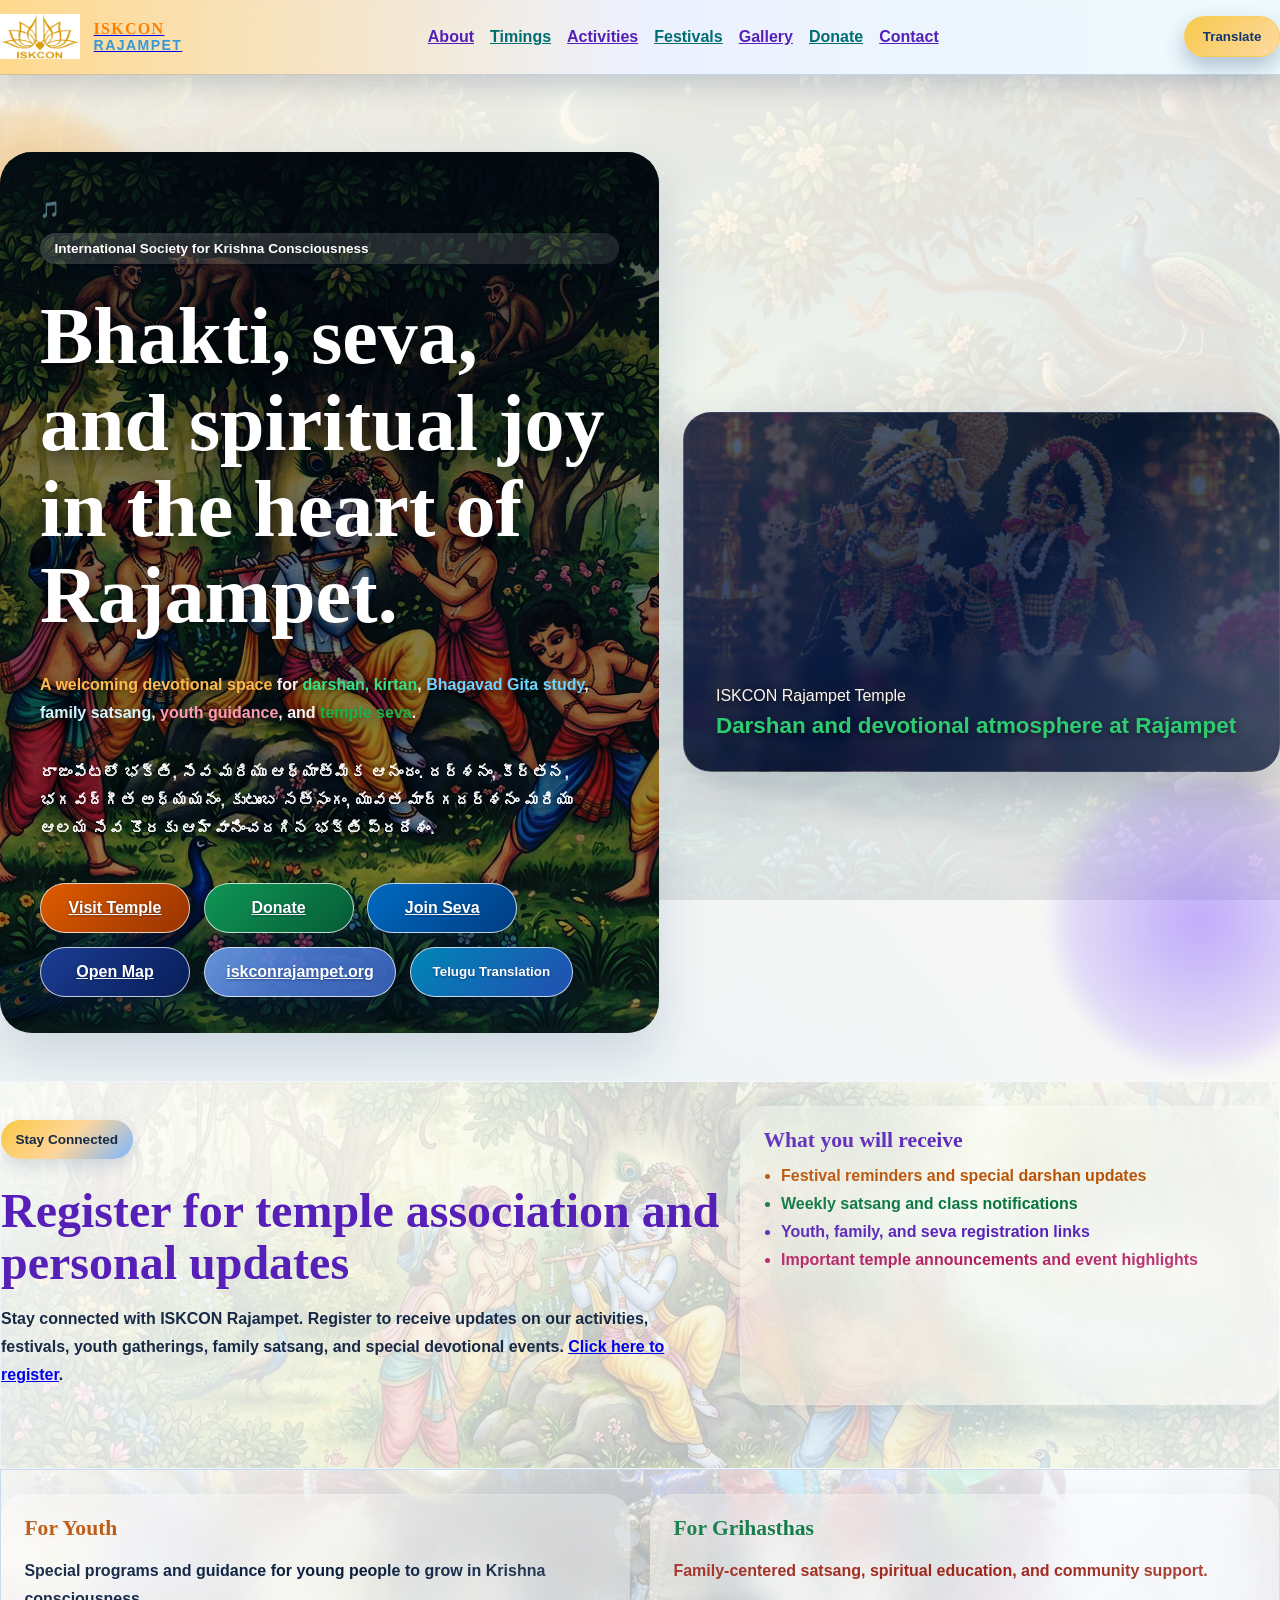
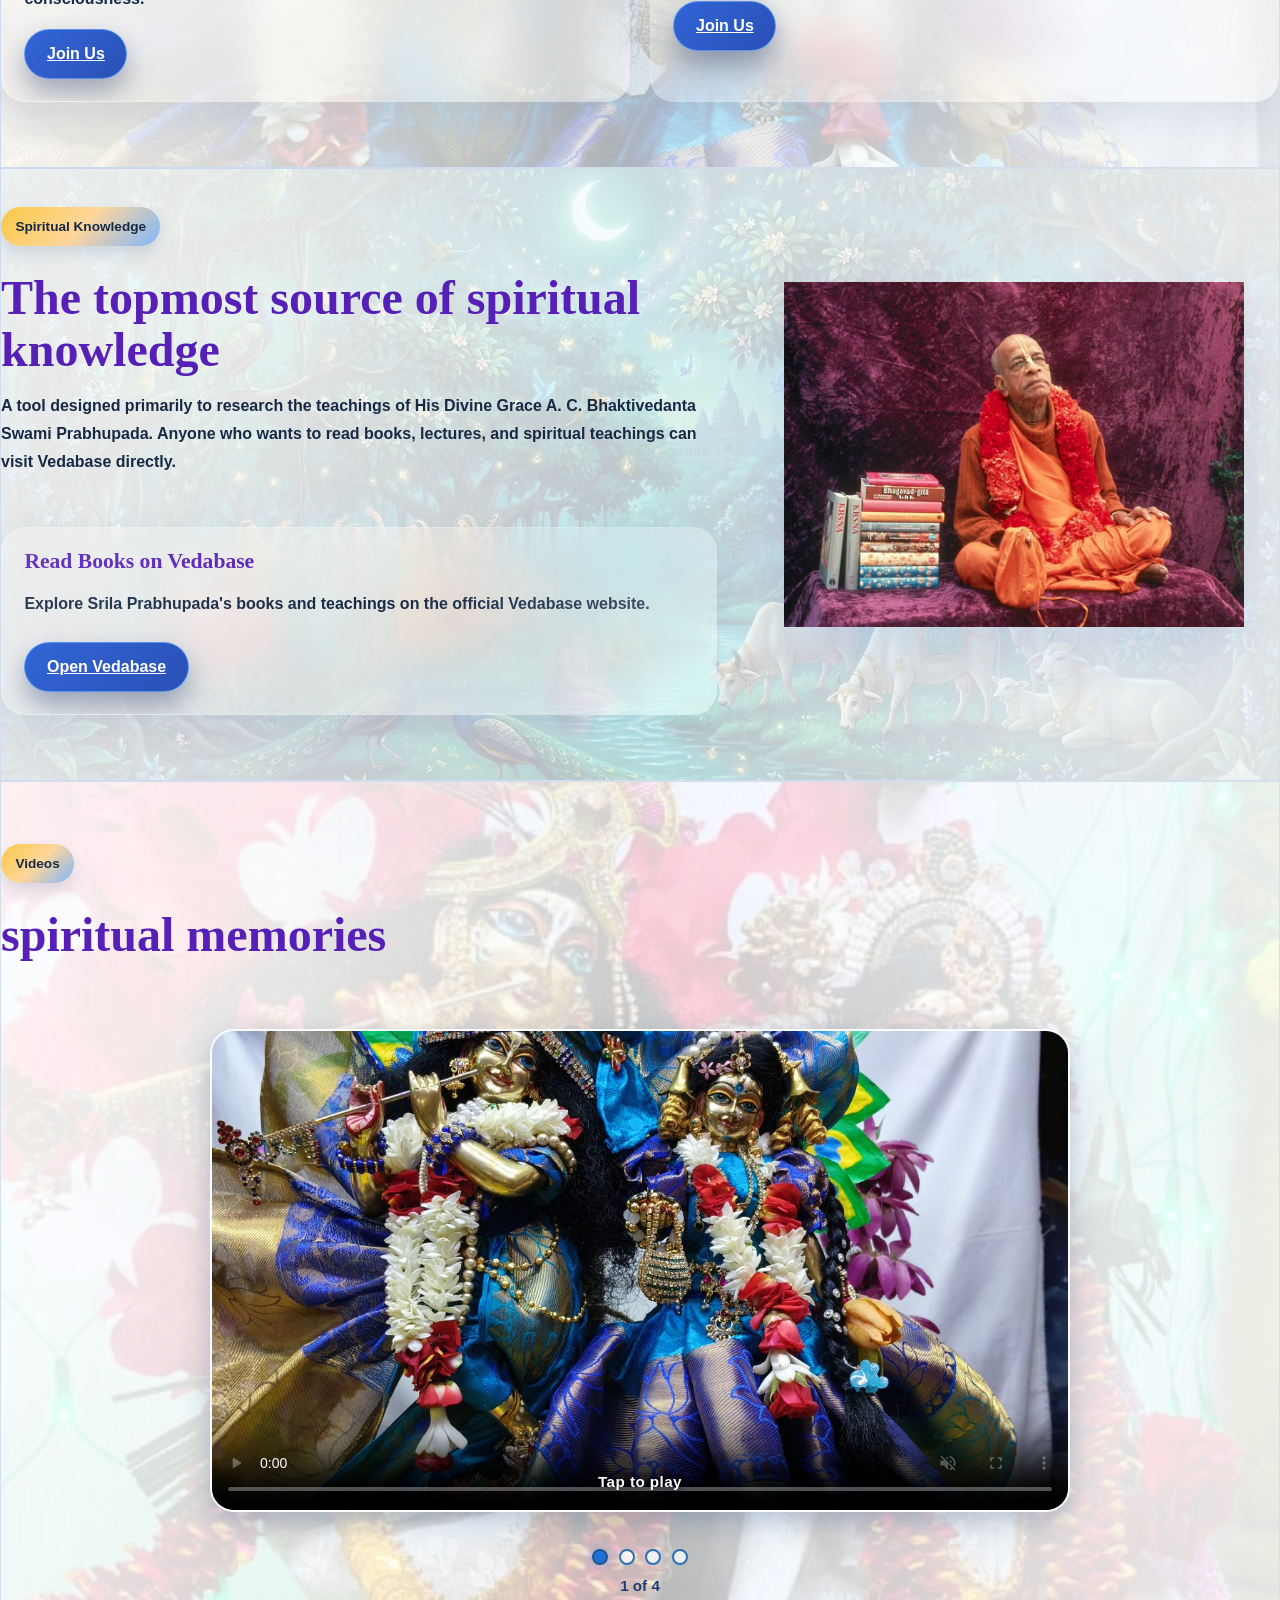
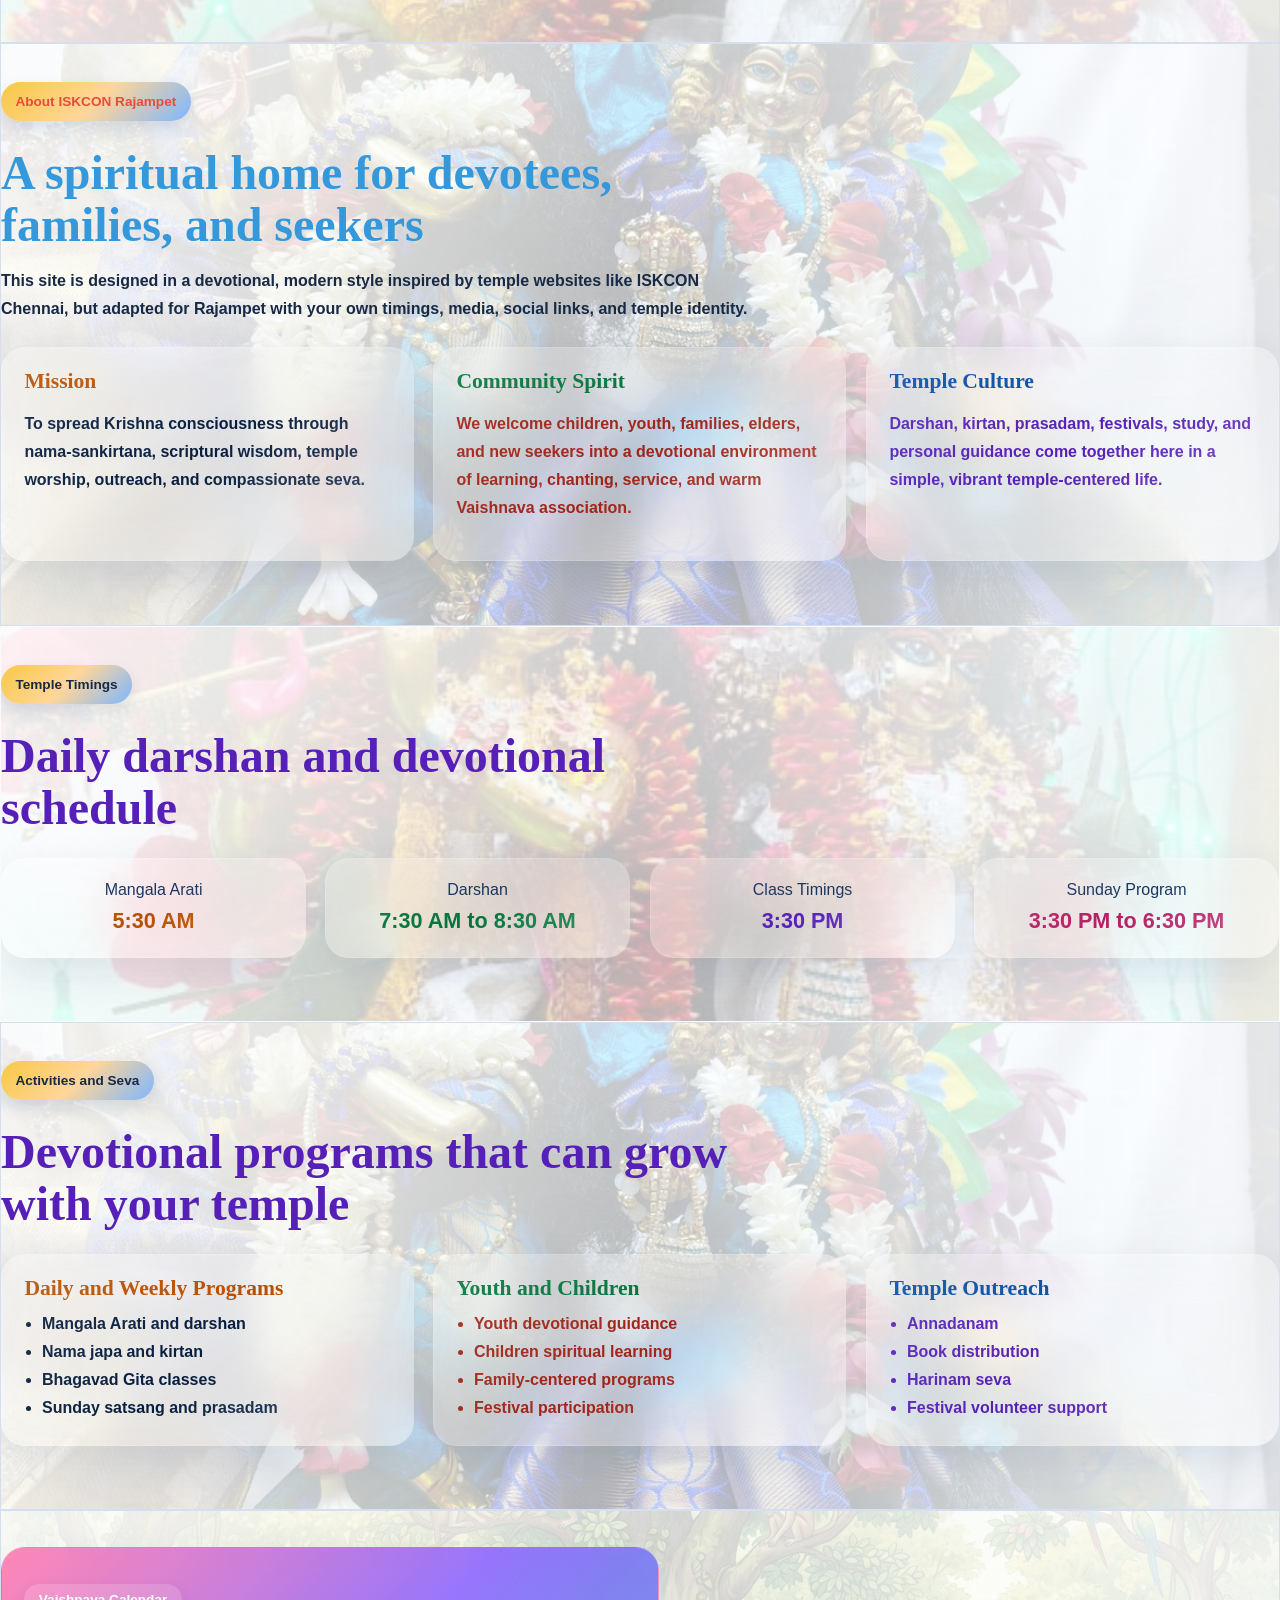
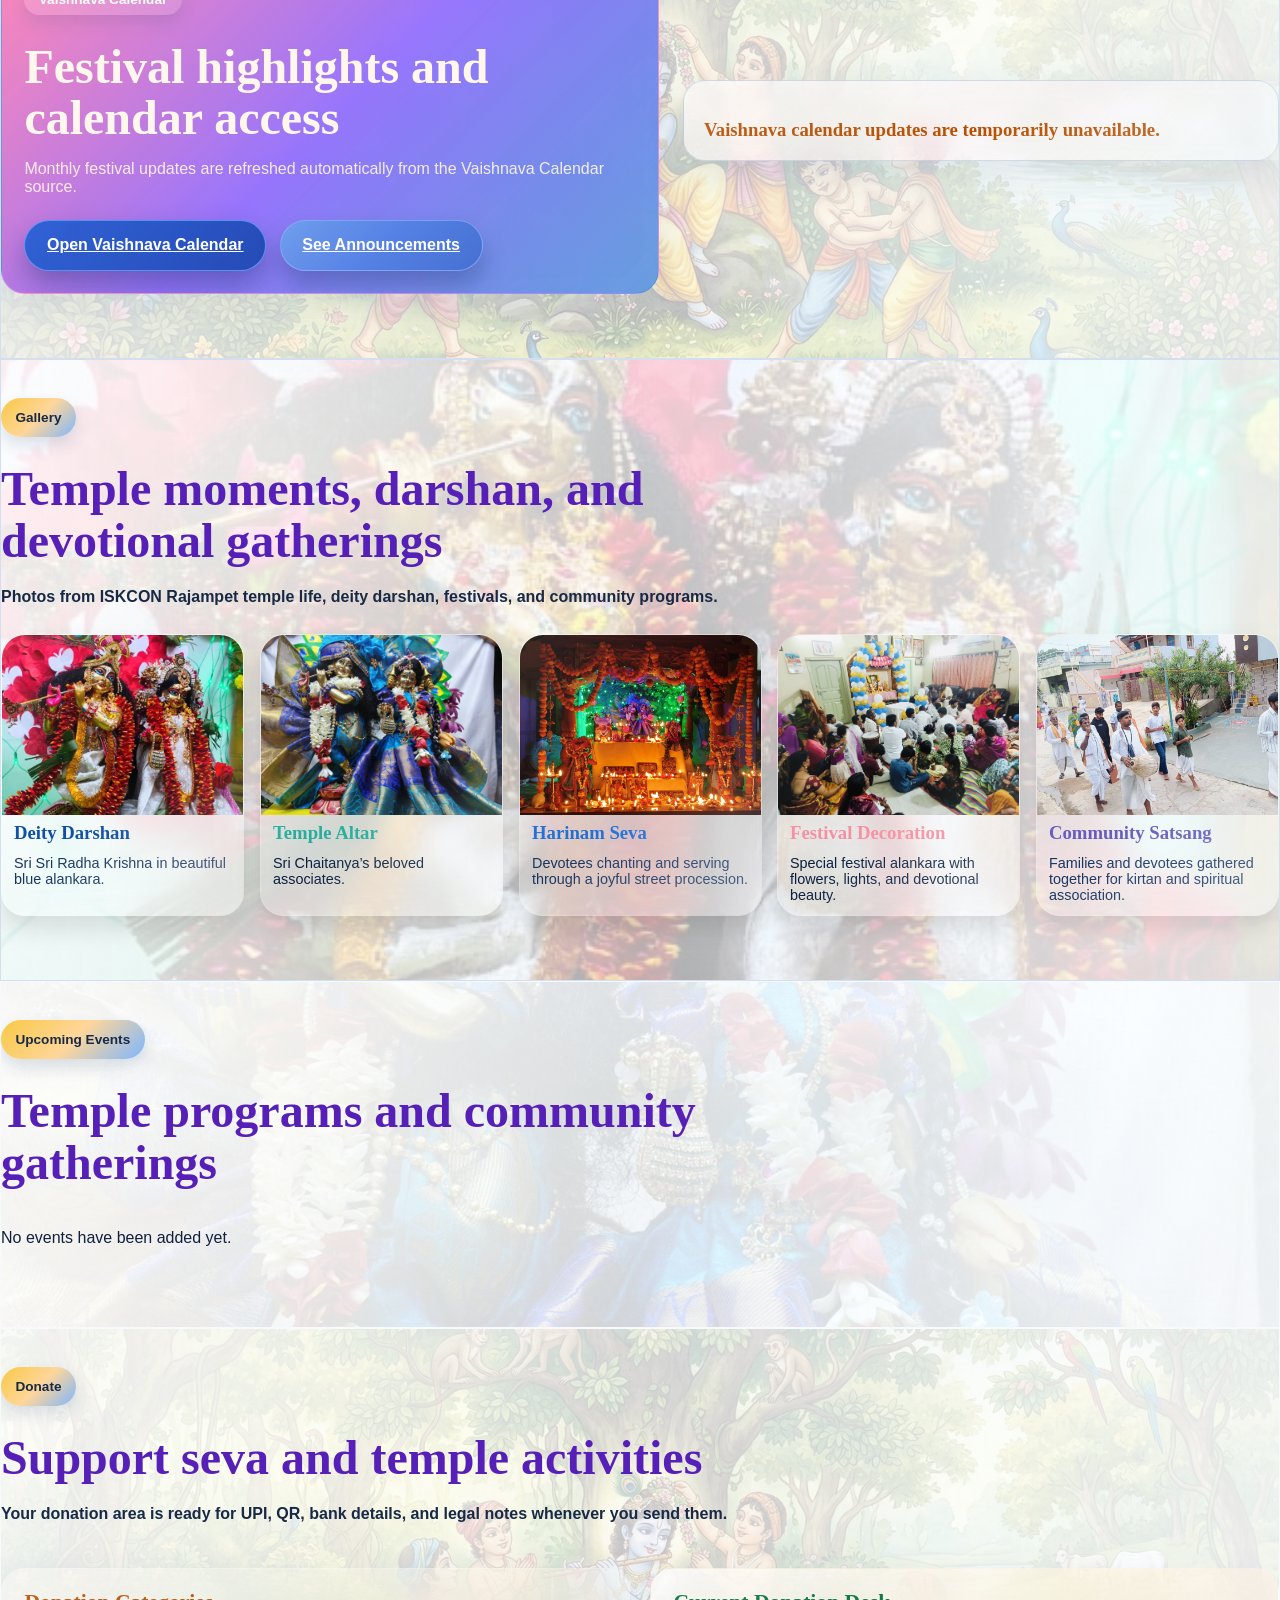
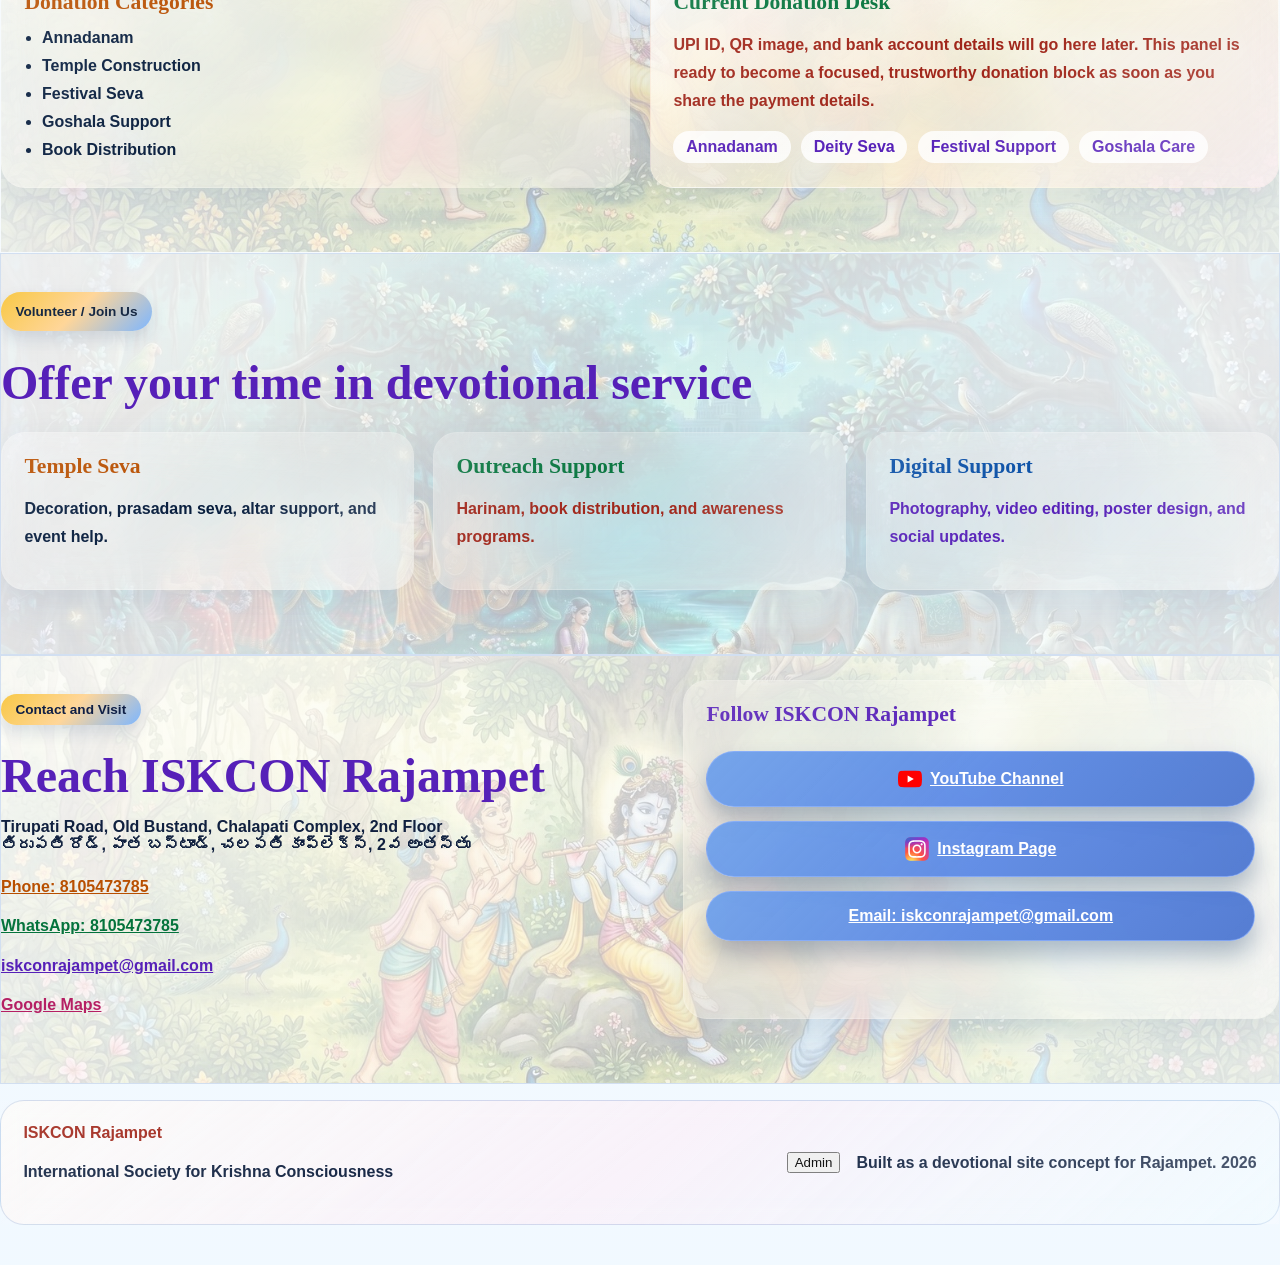
==== commit 06eabe06: "Optimize images, Krishnashtami 2-per-row grid, and layout fixes - Compress all high-resolution photo" ====
--- a/main website/index.html
+++ b/main website/index.html
@@ -174,8 +174,8 @@
           </div>
           <div class="video-gallery-layout">
             <div class="video-player-container">
-              <video id="main-video" controls muted playsinline preload="auto" poster="assets/images/video-poster.jpg">
-                <source src="assets/videos/iskcon%201.mp4" type="video/mp4">
+              <video id="main-video" controls muted playsinline preload="auto" poster="/assets/images/temple2.jpg.jpg">
+                <source src="/assets/videos/iskcon%201.mp4" type="video/mp4">
                 Your browser does not support the video tag.
               </video>
               <div class="video-play-hint">Tap to play</div>
@@ -457,11 +457,11 @@
     </footer>
 
     <audio id="spiritual-audio" autoplay loop preload="auto">
-      <source src="audio/CD_02-4__Hare_Krsna_Maha_Mantra.mp3" type="audio/mpeg" />
+      <source src="/audio/CD_02-4__Hare_Krsna_Maha_Mantra.mp3" type="audio/mpeg" />
     </audio>
 
-    <script src="assets/js/main.js?v=20260528-2" type="module"></script>
-    <script src="assets/js/admin-content.js" type="module"></script>
-    <script src="assets/js/footer-admin.js"></script>
+    <script src="/assets/js/main.js" type="module"></script>
+    <script src="/assets/js/admin-content.js" type="module"></script>
+    <script src="/assets/js/footer-admin.js"></script>
   </body>
 </html>
